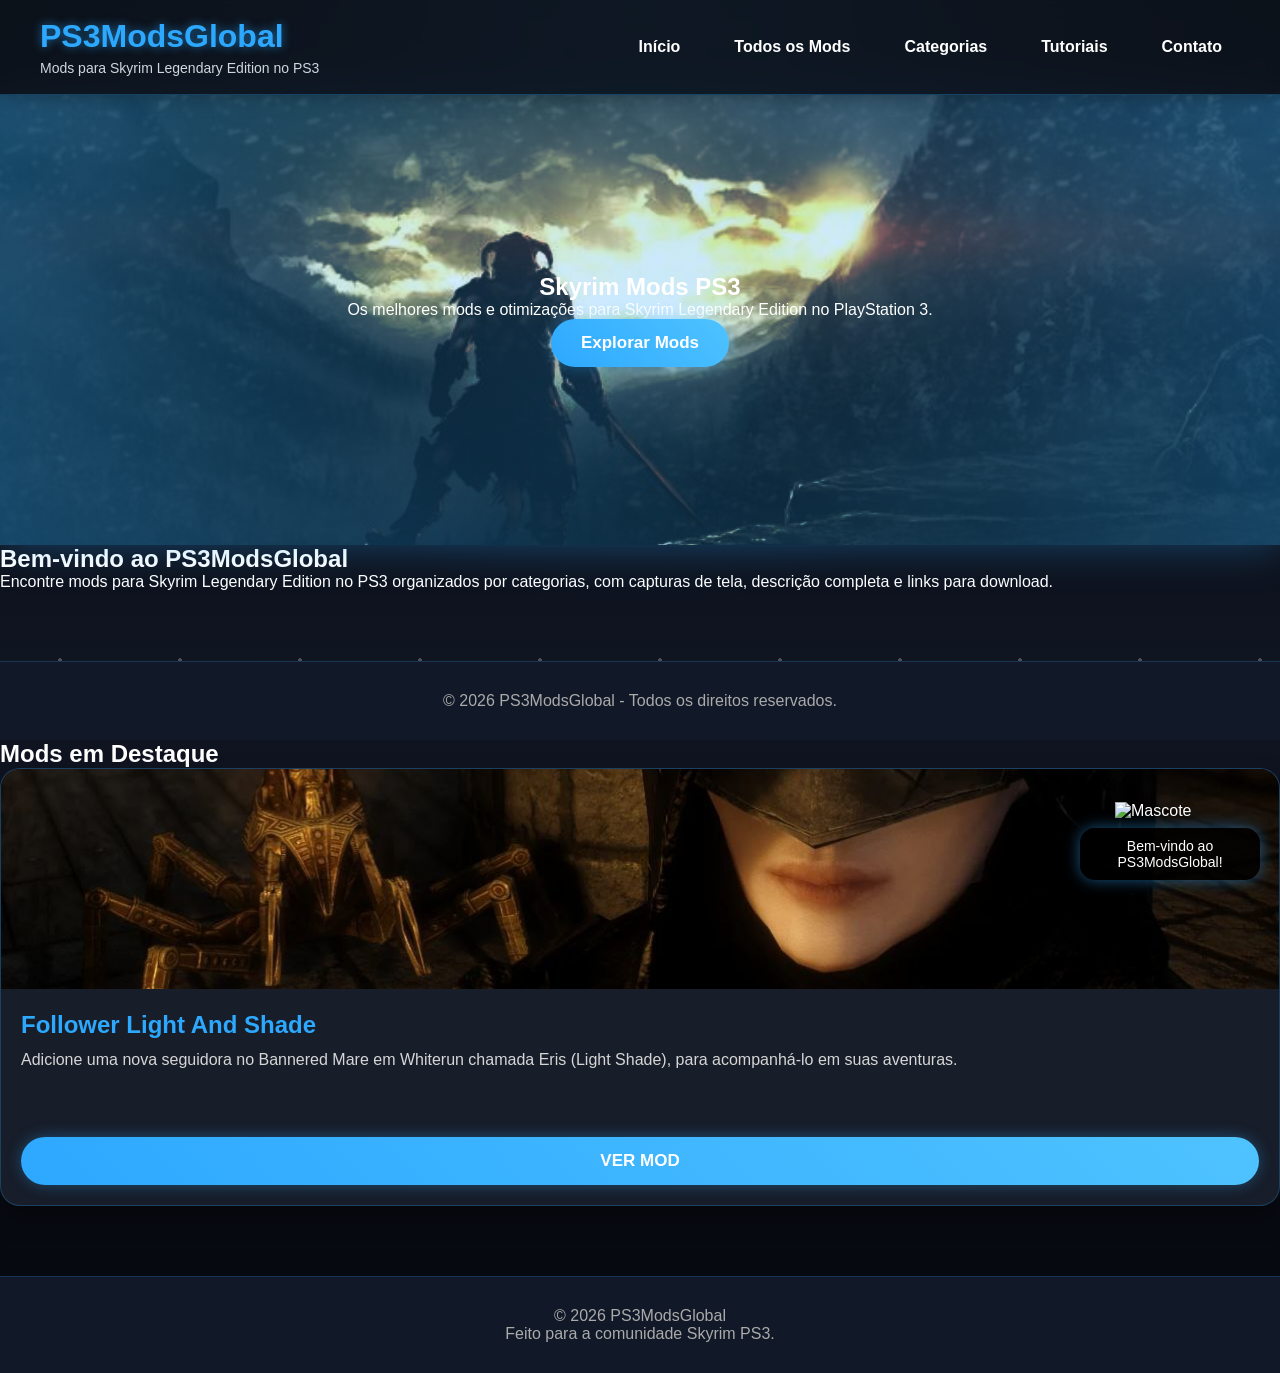
==== index.html @ 9e78ac38 "Update index.html" ====
<!DOCTYPE html>
<html lang="pt-BR">

<head>

<meta charset="UTF-8">
<meta name="viewport" content="width=device-width, initial-scale=1.0">

<title>PS3ModsGlobal</title>

<link rel="stylesheet" href="style.css">

</head>
<div class="mascote">

    <img src="imagens/chibi.gif" alt="Mascote">

    <div class="fala">
        Bem-vindo ao PS3ModsGlobal!
    </div>

</div>
  
<body>

<header>

<div class="logo">
<h1>PS3ModsGlobal</h1>
<p>Mods para Skyrim Legendary Edition no PS3</p>
</div>

<nav>
<a href="index.html">Início</a>
<a href="mods/index.html">Todos os Mods</a>
<a href="mods/categorias.html">Categorias</a>
<a href="#">Tutoriais</a>
<a href="#">Contato</a>
</nav>

</header>

<section class="banner">

<div class="banner-texto">

<h2>Skyrim Mods PS3</h2>

<p>
Os melhores mods e otimizações para Skyrim Legendary Edition no PlayStation 3.
</p>

<a href="mods/index.html">
<button>Explorar Mods</button>
</a>

</div>

</section>

<section class="sobre">

<h2>Bem-vindo ao PS3ModsGlobal</h2>

<p>
Encontre mods para Skyrim Legendary Edition no PS3 organizados por categorias, com capturas de tela, descrição completa e links para download.
</p>

</section>

<footer>

<p>© 2026 PS3ModsGlobal - Todos os direitos reservados.</p>

</footer>

</body>

</html>
<h2>Mods em Destaque</h2>

<div class="lista-mods" id="lista-mods">

<!-- Preenchido automaticamente pelo script.js -->

</div>

</section>

<!-- ================= RODAPÉ ================= -->

<footer>

<p>

© 2026 PS3ModsGlobal

<br>

Feito para a comunidade Skyrim PS3.

</p>

</footer>

<script src="mods.js"></script>

<script src="script.js"></script>

</body>

</html>
---- style.css ----
/* ==========================
   PS3ModsGlobal - Parte 1
   Fundo, Cabeçalho, Menu,
   Banner e Botões
========================== */

*{
    margin:0;
    padding:0;
    box-sizing:border-box;
}

html{
    scroll-behavior:smooth;
}

body{
    margin:0;
    font-family:Arial, sans-serif;

    background:
    radial-gradient(circle at top, rgba(45,168,255,0.25), transparent 40%),
    linear-gradient(180deg,#05070d,#101522,#05070d);

    color:#fff;
}
/* Barra de rolagem */

::-webkit-scrollbar{

width:10px;

}

::-webkit-scrollbar-track{

background:#111;

}

::-webkit-scrollbar-thumb{

background:#2da8ff;
border-radius:10px;

}

::-webkit-scrollbar-thumb:hover{

background:#49b7ff;

}

/* =======================
   CABEÇALHO
======================= */

header{

position:sticky;

top:0;

z-index:999;

display:flex;

justify-content:space-between;

align-items:center;

padding:18px 40px;

background:rgba(15,20,30,.85);

backdrop-filter:blur(10px);

border-bottom:1px solid rgba(45,168,255,.3);

box-shadow:0 0 20px rgba(0,0,0,.35);

}

.logo h1{

font-size:32px;

color:#2da8ff;

text-shadow:0 0 10px rgba(45,168,255,.6);

}

.logo p{

margin-top:5px;

font-size:14px;

color:#cfd7df;

}

/* =======================
   MENU
======================= */

nav{

display:flex;

gap:18px;

}

nav a{

color:#fff;

text-decoration:none;

padding:10px 18px;

border-radius:25px;

transition:.3s;

font-weight:bold;

}

nav a:hover{

background:#2da8ff;

box-shadow:0 0 15px rgba(45,168,255,.5);

}

/* =======================
   BANNER
======================= */
.banner{

    height:450px;

    background:
    linear-gradient(
    rgba(0,0,0,.35),
    rgba(0,0,0,.75)
    ),
    url("imagens/banner.jpg");

    background-size:cover;

    background-position:center;

    display:flex;

    align-items:center;

    justify-content:center;

    text-align:center;

    position:relative;

    overflow:hidden;

}


/* brilho no banner */

.banner::after{

    content:"";

    position:absolute;

    inset:0;

    background:
    radial-gradient(circle,
    transparent 30%,
    rgba(45,168,255,.25));

    pointer-events:none;

}

/* =======================
   BOTÕES
======================= */

button{

background:linear-gradient(45deg,#2da8ff,#4fc3ff);

border:none;

color:white;

padding:14px 30px;

border-radius:30px;

font-size:17px;

font-weight:bold;

cursor:pointer;

transition:.3s;

box-shadow:0 0 15px rgba(45,168,255,.35);

}

button:hover{

transform:translateY(-4px);

box-shadow:0 0 30px rgba(45,168,255,.8);

}
/* ==========================
   SEÇÃO DOS MODS
========================== */

.mods{

padding:60px 40px;

}

.mods h2{

text-align:center;

font-size:40px;

margin-bottom:40px;

color:#2da8ff;

text-shadow:0 0 12px rgba(45,168,255,.5);

}

/* ==========================
   PESQUISA
========================== */

.pesquisa{

display:flex;

justify-content:center;

margin-bottom:40px;

}

.pesquisa input{

width:90%;
max-width:700px;

padding:18px 25px;

font-size:17px;

background:#1b2230;

color:white;

border:none;

border-radius:35px;

outline:none;

box-shadow:0 0 15px rgba(45,168,255,.25);

transition:.3s;

}

.pesquisa input:focus{

box-shadow:0 0 25px rgba(45,168,255,.7);

transform:scale(1.02);

}

/* ==========================
   LISTA DOS MODS
========================== */

.lista-mods{

display:grid;

grid-template-columns:repeat(auto-fit,minmax(300px,1fr));

gap:30px;

}

/* ==========================
   CARD
========================== */

.card-mod{

background:#171d29;

border-radius:20px;

overflow:hidden;

transition:.35s;

box-shadow:0 12px 25px rgba(0,0,0,.35);

border:1px solid rgba(45,168,255,.25);

}

.card-mod:hover{

transform:translateY(-10px);

box-shadow:0 20px 40px rgba(45,168,255,.35);

}

.card-mod img{

width:100%;

height:220px;

object-fit:cover;

transition:.4s;

}

.card-mod:hover img{

transform:scale(1.05);

}

.card-mod h3{

padding:18px 20px 8px;

font-size:24px;

color:#2da8ff;

}

.card-mod p{

padding:0 20px 20px;

color:#d6d6d6;

line-height:1.6;

min-height:90px;

}

.card-mod button{

margin:0 20px 20px;

width:calc(100% - 40px);

}

/* ==========================
   CATEGORIAS
========================== */

.lista-categorias{

display:grid;

grid-template-columns:repeat(auto-fit,minmax(220px,1fr));

gap:20px;

margin-top:30px;

}

.lista-categorias a{

display:flex;

justify-content:center;

align-items:center;

height:80px;

background:#171d29;

border-radius:18px;

color:white;

text-decoration:none;

font-size:18px;

font-weight:bold;

border:1px solid rgba(45,168,255,.25);

transition:.3s;

}

.lista-categorias a:hover{

background:#2da8ff;

transform:translateY(-5px);

box-shadow:0 0 20px rgba(45,168,255,.5);

}
/* ==========================
   PÁGINA DO MOD
========================== */

.pagina-mod{

max-width:1200px;

margin:50px auto;

padding:20px;

}

.capa-mod{

display:block;

width:100%;

max-width:900px;

height:auto;

margin:0 auto 35px;

border-radius:20px;

border:2px solid rgba(45,168,255,.3);

box-shadow:0 15px 35px rgba(0,0,0,.45);

}

/* ==========================
   INFORMAÇÕES
========================== */

.info-mod{

max-width:900px;

margin:0 auto;

background:#171d29;

padding:30px;

border-radius:20px;

box-shadow:0 10px 30px rgba(0,0,0,.4);

}

.info-mod h2{

font-size:38px;

color:#2da8ff;

margin-bottom:20px;

}

.info-mod p{

font-size:18px;

line-height:1.8;

color:#ddd;

margin-bottom:25px;

}

/* ==========================
   TABELA
========================== */

.info-mod table{

width:100%;

border-collapse:collapse;

margin-top:20px;

}

.info-mod td{

padding:15px;

border:1px solid rgba(255,255,255,.08);

}

.info-mod td:first-child{

width:220px;

font-weight:bold;

color:#2da8ff;

background:#111827;

}

/* ==========================
   BOTÃO DOWNLOAD
========================== */

.download{

display:inline-block;

margin-top:30px;

padding:16px 35px;

border-radius:40px;

background:linear-gradient(45deg,#00c853,#64dd17);

color:white;

text-decoration:none;

font-size:18px;

font-weight:bold;

transition:.3s;

box-shadow:0 0 20px rgba(0,200,83,.4);

}

.download:hover{

transform:translateY(-4px);

box-shadow:0 0 30px rgba(0,200,83,.8);

}

/* ==========================
   GALERIA
========================== */

.galeria{

display:grid;

grid-template-columns:repeat(auto-fit,minmax(250px,1fr));

gap:20px;

margin-top:40px;

}

.galeria img{

width:100%;

height:180px;

object-fit:cover;

border-radius:15px;

cursor:pointer;

transition:.3s;

box-shadow:0 8px 20px rgba(0,0,0,.3);

}

.galeria img:hover{

transform:scale(1.05);

box-shadow:0 0 25px rgba(45,168,255,.45);

}

/* ==========================
   RODAPÉ
========================== */

footer{

margin-top:70px;

padding:30px;

text-align:center;

background:#111827;

color:#aaa;

border-top:1px solid rgba(45,168,255,.2);

}
/* ==========================
   MASCOTE CHIBI
========================== */

.mascote{

position:fixed;

right:20px;

bottom:20px;

z-index:9999;

display:flex;

flex-direction:column;

align-items:center;

animation:flutuar 3s ease-in-out infinite;

}

.mascote img{

width:110px;

height:auto;

cursor:pointer;

transition:.3s;

}

.mascote img:hover{

transform:scale(1.1);

}

.fala{

margin-top:8px;

background:rgba(0,0,0,.8);

padding:10px 15px;

border-radius:15px;

color:white;

font-size:14px;

max-width:180px;

text-align:center;

box-shadow:0 0 15px rgba(45,168,255,.5);

}

/* Flutuar */

@keyframes flutuar{

0%{

transform:translateY(0px);

}

50%{

transform:translateY(-10px);

}

100%{

transform:translateY(0px);

}

}

/* ===== AJUSTES PARA CELULAR ===== */

@media (max-width: 768px){

    header{
        flex-direction: column;
        padding:20px;
        text-align:center;
    }


    nav{
        margin-top:15px;
        display:flex;
        flex-wrap:wrap;
        justify-content:center;
        gap:10px;
    }


    nav a{
        margin:0;
        font-size:14px;
    }



    .banner{

        height:300px;

        background-position:center;

        background-size:cover;

    }



    .banner-texto{

        padding:20px;

    }



    .banner-texto h2{

        font-size:32px;

    }



    .banner-texto p{

        font-size:16px;

    }



    .mods{

        padding:20px;

    }



    .card-mod{

        width:90%;

    }



    .capa-mod{

        width:90%;

    }



    .galeria img{

        width:90%;
        height:auto;

    }



    .mascote{

        transform:scale(0.8);

    }

}
/* ==========================
   EFEITO MAGIA / NEVE NO FUNDO
========================== */

body::before{

content:"";

position:fixed;

top:0;
left:0;

width:100%;
height:100%;

background-image:
radial-gradient(circle,rgba(255,255,255,.25) 2px,transparent 2px),
radial-gradient(circle,rgba(45,168,255,.25) 2px,transparent 2px);

background-size:
120px 120px,
200px 200px;

animation:neve 25s linear infinite;

pointer-events:none;

z-index:-1;

}



@keyframes neve{

0%{

background-position:
0 0,
0 0;

}


100%{

background-position:
500px 800px,
-500px 600px;

}

}



/* ==========================
   BANNER MAIS DESTACADO
========================== */


.banner{

box-shadow:
0 0 40px rgba(45,168,255,.35);

}



.banner::before{

content:"";

position:absolute;

inset:-50%;

background:
linear-gradient(
120deg,
transparent,
rgba(45,168,255,.25),
transparent
);


animation:luzBanner 8s infinite;


}



@keyframes luzBanner{


0%{

transform:translateX(-100%)
rotate(20deg);

}


50%{

transform:translateX(100%)
rotate(20deg);

}


100%{

transform:translateX(100%)
rotate(20deg);

}


}



/* deixa o texto acima do efeito */

.banner-texto{

position:relative;

z-index:2;

}



/* ==========================
   BANNER COM MAIS CONTRASTE
========================== */


.banner{

background-blend-mode:
overlay;

}



.banner-texto h2{

animation:
brilhoTexto 3s infinite alternate;

}



@keyframes brilhoTexto{


from{

text-shadow:
0 0 10px #2da8ff;

}


to{

text-shadow:
0 0 30px #2da8ff,
0 0 50px #0066ff;

}


}



/* ==========================
   MASCOTE MAIS VIVA
========================== */


.mascote img{

animation:
balanco 4s ease-in-out infinite;

}



@keyframes balanco{


0%,100%{

transform:
rotate(0deg);

}


25%{

transform:
rotate(5deg);

}


75%{

transform:
rotate(-5deg);

}


   }
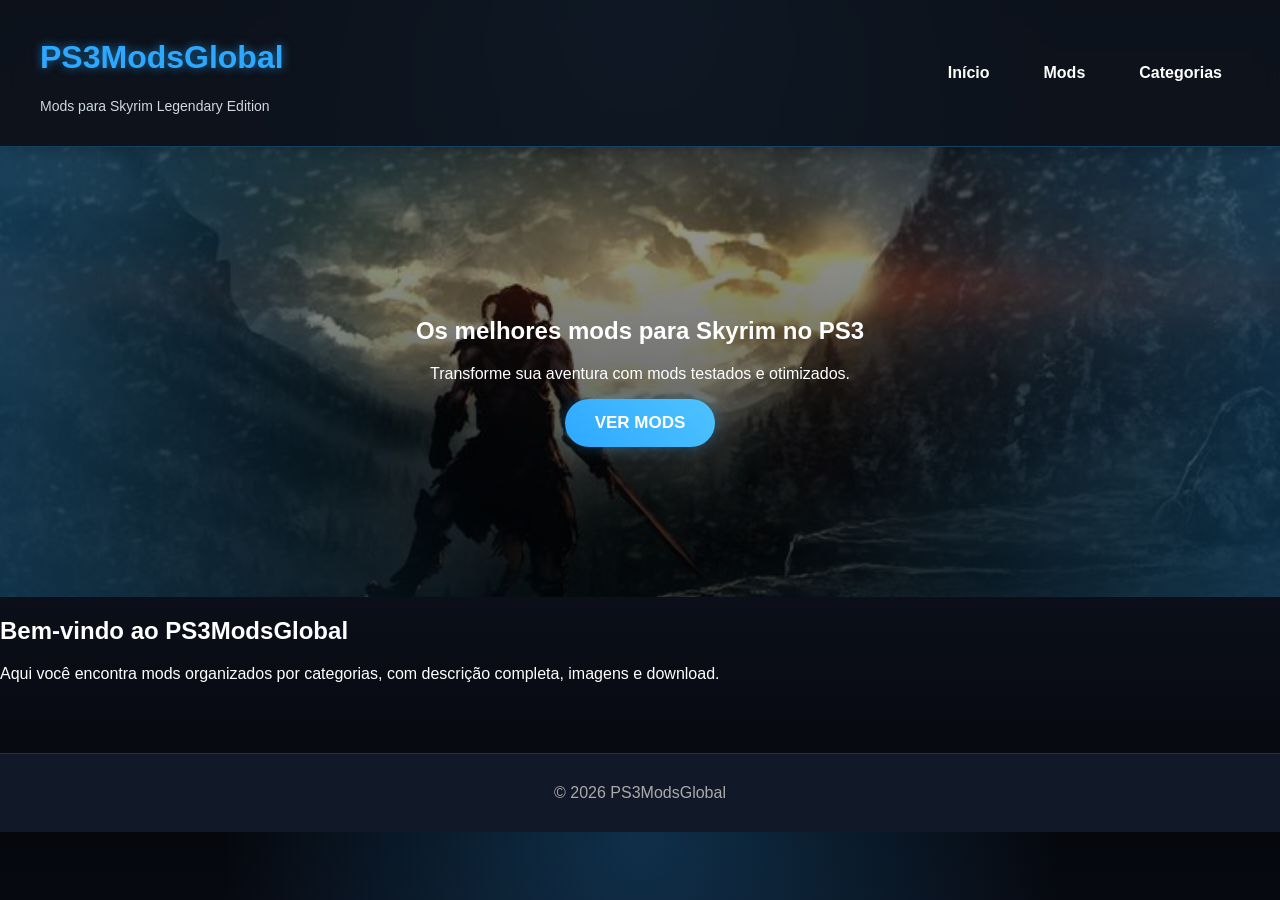
==== commit ca676337: "Update index.html" ====
--- a/index.html
+++ b/index.html
@@ -4,109 +4,75 @@
 <head>
 
 <meta charset="UTF-8">
-<meta name="viewport" content="width=device-width, initial-scale=1.0">
+<meta name="viewport" content="width=device-width, initial-scale=1">
 
 <title>PS3ModsGlobal</title>
 
 <link rel="stylesheet" href="style.css">
 
 </head>
-<div class="mascote">
 
-    <img src="imagens/chibi.gif" alt="Mascote">
-
-    <div class="fala">
-        Bem-vindo ao PS3ModsGlobal!
-    </div>
-
-</div>
-  
 <body>
 
 <header>
 
 <div class="logo">
 <h1>PS3ModsGlobal</h1>
-<p>Mods para Skyrim Legendary Edition no PS3</p>
+<p>Mods para Skyrim Legendary Edition</p>
 </div>
 
 <nav>
+
 <a href="index.html">Início</a>
-<a href="mods/index.html">Todos os Mods</a>
+
+<a href="mods/index.html">Mods</a>
+
 <a href="mods/categorias.html">Categorias</a>
-<a href="#">Tutoriais</a>
-<a href="#">Contato</a>
+
 </nav>
 
 </header>
 
 <section class="banner">
 
-<div class="banner-texto">
+<div class="banner-conteudo">
 
-<h2>Skyrim Mods PS3</h2>
+<h2>Os melhores mods para Skyrim no PS3</h2>
 
 <p>
-Os melhores mods e otimizações para Skyrim Legendary Edition no PlayStation 3.
+
+Transforme sua aventura com mods testados e otimizados.
+
 </p>
 
 <a href="mods/index.html">
-<button>Explorar Mods</button>
+
+<button>VER MODS</button>
+
 </a>
 
 </div>
 
 </section>
 
-<section class="sobre">
+<section class="inicio">
 
 <h2>Bem-vindo ao PS3ModsGlobal</h2>
 
 <p>
-Encontre mods para Skyrim Legendary Edition no PS3 organizados por categorias, com capturas de tela, descrição completa e links para download.
+
+Aqui você encontra mods organizados por categorias, com descrição completa, imagens e download.
+
 </p>
 
 </section>
 
 <footer>
 
-<p>© 2026 PS3ModsGlobal - Todos os direitos reservados.</p>
+© 2026 PS3ModsGlobal
 
 </footer>
 
 </body>
 
 </html>
-<h2>Mods em Destaque</h2>
-
-<div class="lista-mods" id="lista-mods">
-
-<!-- Preenchido automaticamente pelo script.js -->
-
-</div>
-
-</section>
-
-<!-- ================= RODAPÉ ================= -->
-
-<footer>
-
-<p>
-
-© 2026 PS3ModsGlobal
-
-<br>
-
-Feito para a comunidade Skyrim PS3.
-
-</p>
-
-</footer>
-
-<script src="mods.js"></script>
-
-<script src="script.js"></script>
-
-</body>
-
-</html>
--- a/style.css
+++ b/style.css
@@ -1,28 +1,26 @@
-/* ==========================
-   PS3ModsGlobal - Parte 1
-   Fundo, Cabeçalho, Menu,
-   Banner e Botões
+Adiciona essas coisas e corrige pra mim, eu apaguei sem querer o banner todo
+/* ==========================
+PS3ModsGlobal - Parte 1
+Fundo, Cabeçalho, Menu,
+Banner e Botões
 ========================== */
 
 *{
-    margin:0;
-    padding:0;
-    box-sizing:border-box;
+margin:0;
+padding:0;
+box-sizing:border-box;
 }
 
 html{
-    scroll-behavior:smooth;
+scroll-behavior:smooth;
 }
 
 body{
-    margin:0;
-    font-family:Arial, sans-serif;
-
-    background:
-    radial-gradient(circle at top, rgba(45,168,255,0.25), transparent 40%),
-    linear-gradient(180deg,#05070d,#101522,#05070d);
-
-    color:#fff;
+margin:0;
+font-family:Arial, sans-serif;
+
+background: radial-gradient(circle at top, rgba(45,168,255,0.25), transparent 40%), linear-gradient(180deg,#05070d,#101522,#05070d); color:#fff; 
+
 }
 /* Barra de rolagem */
 
@@ -52,7 +50,7 @@
 }
 
 /* =======================
-   CABEÇALHO
+CABEÇALHO
 ======================= */
 
 header{
@@ -102,7 +100,7 @@
 }
 
 /* =======================
-   MENU
+MENU
 ======================= */
 
 nav{
@@ -138,59 +136,24 @@
 }
 
 /* =======================
-   BANNER
+BANNER
 ======================= */
 .banner{
 
-    height:450px;
-
-    background:
-    linear-gradient(
-    rgba(0,0,0,.35),
-    rgba(0,0,0,.75)
-    ),
-    url("imagens/banner.jpg");
-
-    background-size:cover;
-
-    background-position:center;
-
-    display:flex;
-
-    align-items:center;
-
-    justify-content:center;
-
-    text-align:center;
-
-    position:relative;
-
-    overflow:hidden;
-
-}
-
+height:450px; background: linear-gradient( rgba(0,0,0,.35), rgba(0,0,0,.75) ), url("imagens/banner.jpg"); background-size:cover; background-position:center; display:flex; align-items:center; justify-content:center; text-align:center; position:relative; overflow:hidden; 
+
+}
 
 /* brilho no banner */
 
 .banner::after{
 
-    content:"";
-
-    position:absolute;
-
-    inset:0;
-
-    background:
-    radial-gradient(circle,
-    transparent 30%,
-    rgba(45,168,255,.25));
-
-    pointer-events:none;
+content:""; position:absolute; inset:0; background: radial-gradient(circle, transparent 30%, rgba(45,168,255,.25)); pointer-events:none; 
 
 }
 
 /* =======================
-   BOTÕES
+BOTÕES
 ======================= */
 
 button{
@@ -225,7 +188,7 @@
 
 }
 /* ==========================
-   SEÇÃO DOS MODS
+SEÇÃO DOS MODS
 ========================== */
 
 .mods{
@@ -249,7 +212,7 @@
 }
 
 /* ==========================
-   PESQUISA
+PESQUISA
 ========================== */
 
 .pesquisa{
@@ -296,7 +259,7 @@
 }
 
 /* ==========================
-   LISTA DOS MODS
+LISTA DOS MODS
 ========================== */
 
 .lista-mods{
@@ -310,7 +273,7 @@
 }
 
 /* ==========================
-   CARD
+CARD
 ========================== */
 
 .card-mod{
@@ -386,7 +349,7 @@
 }
 
 /* ==========================
-   CATEGORIAS
+CATEGORIAS
 ========================== */
 
 .lista-categorias{
@@ -439,7 +402,7 @@
 
 }
 /* ==========================
-   PÁGINA DO MOD
+PÁGINA DO MOD
 ========================== */
 
 .pagina-mod{
@@ -473,7 +436,7 @@
 }
 
 /* ==========================
-   INFORMAÇÕES
+INFORMAÇÕES
 ========================== */
 
 .info-mod{
@@ -515,7 +478,7 @@
 }
 
 /* ==========================
-   TABELA
+TABELA
 ========================== */
 
 .info-mod table{
@@ -549,7 +512,7 @@
 }
 
 /* ==========================
-   BOTÃO DOWNLOAD
+BOTÃO DOWNLOAD
 ========================== */
 
 .download{
@@ -587,7 +550,7 @@
 }
 
 /* ==========================
-   GALERIA
+GALERIA
 ========================== */
 
 .galeria{
@@ -629,7 +592,7 @@
 }
 
 /* ==========================
-   RODAPÉ
+RODAPÉ
 ========================== */
 
 footer{
@@ -648,7 +611,7 @@
 
 }
 /* ==========================
-   MASCOTE CHIBI
+MASCOTE CHIBI
 ========================== */
 
 .mascote{
@@ -739,329 +702,7 @@
 
 @media (max-width: 768px){
 
-    header{
-        flex-direction: column;
-        padding:20px;
-        text-align:center;
-    }
-
-
-    nav{
-        margin-top:15px;
-        display:flex;
-        flex-wrap:wrap;
-        justify-content:center;
-        gap:10px;
-    }
-
-
-    nav a{
-        margin:0;
-        font-size:14px;
-    }
-
-
-
-    .banner{
-
-        height:300px;
-
-        background-position:center;
-
-        background-size:cover;
-
-    }
-
-
-
-    .banner-texto{
-
-        padding:20px;
-
-    }
-
-
-
-    .banner-texto h2{
-
-        font-size:32px;
-
-    }
-
-
-
-    .banner-texto p{
-
-        font-size:16px;
-
-    }
-
-
-
-    .mods{
-
-        padding:20px;
-
-    }
-
-
-
-    .card-mod{
-
-        width:90%;
-
-    }
-
-
-
-    .capa-mod{
-
-        width:90%;
-
-    }
-
-
-
-    .galeria img{
-
-        width:90%;
-        height:auto;
-
-    }
-
-
-
-    .mascote{
-
-        transform:scale(0.8);
-
-    }
-
-}
-/* ==========================
-   EFEITO MAGIA / NEVE NO FUNDO
-========================== */
-
-body::before{
-
-content:"";
-
-position:fixed;
-
-top:0;
-left:0;
-
-width:100%;
-height:100%;
-
-background-image:
-radial-gradient(circle,rgba(255,255,255,.25) 2px,transparent 2px),
-radial-gradient(circle,rgba(45,168,255,.25) 2px,transparent 2px);
-
-background-size:
-120px 120px,
-200px 200px;
-
-animation:neve 25s linear infinite;
-
-pointer-events:none;
-
-z-index:-1;
-
-}
-
-
-
-@keyframes neve{
-
-0%{
-
-background-position:
-0 0,
-0 0;
-
-}
-
-
-100%{
-
-background-position:
-500px 800px,
--500px 600px;
-
-}
-
-}
-
-
-
-/* ==========================
-   BANNER MAIS DESTACADO
-========================== */
-
-
-.banner{
-
-box-shadow:
-0 0 40px rgba(45,168,255,.35);
-
-}
-
-
-
-.banner::before{
-
-content:"";
-
-position:absolute;
-
-inset:-50%;
-
-background:
-linear-gradient(
-120deg,
-transparent,
-rgba(45,168,255,.25),
-transparent
-);
-
-
-animation:luzBanner 8s infinite;
-
-
-}
-
-
-
-@keyframes luzBanner{
-
-
-0%{
-
-transform:translateX(-100%)
-rotate(20deg);
-
-}
-
-
-50%{
-
-transform:translateX(100%)
-rotate(20deg);
-
-}
-
-
-100%{
-
-transform:translateX(100%)
-rotate(20deg);
-
-}
-
-
-}
-
-
-
-/* deixa o texto acima do efeito */
-
-.banner-texto{
-
-position:relative;
-
-z-index:2;
-
-}
-
-
-
-/* ==========================
-   BANNER COM MAIS CONTRASTE
-========================== */
-
-
-.banner{
-
-background-blend-mode:
-overlay;
-
-}
-
-
-
-.banner-texto h2{
-
-animation:
-brilhoTexto 3s infinite alternate;
-
-}
-
-
-
-@keyframes brilhoTexto{
-
-
-from{
-
-text-shadow:
-0 0 10px #2da8ff;
-
-}
-
-
-to{
-
-text-shadow:
-0 0 30px #2da8ff,
-0 0 50px #0066ff;
-
-}
-
-
-}
-
-
-
-/* ==========================
-   MASCOTE MAIS VIVA
-========================== */
-
-
-.mascote img{
-
-animation:
-balanco 4s ease-in-out infinite;
-
-}
-
-
-
-@keyframes balanco{
-
-
-0%,100%{
-
-transform:
-rotate(0deg);
-
-}
-
-
-25%{
-
-transform:
-rotate(5deg);
-
-}
-
-
-75%{
-
-transform:
-rotate(-5deg);
-
-}
-
-
-   }
+header{ flex-direction: column; padding:20px; text-align:center; } nav{ margin-top:15px; display:flex; flex-wrap:wrap; justify-content:center; gap:10px; } nav a{ margin:0; font-size:14px; } .banner{ height:300px; background-position:center; background-size:cover; } .banner-texto{ padding:20px; } .banner-texto h2{ font-size:32px; } .banner-texto p{ font-size:16px; } .mods{ padding:20px; } .card-mod{ width:90%; } .capa-mod{ width:90%; } .galeria img{ width:90%; height:auto; } .mascote{ transform:scale(0.8); } 
+
+}
+
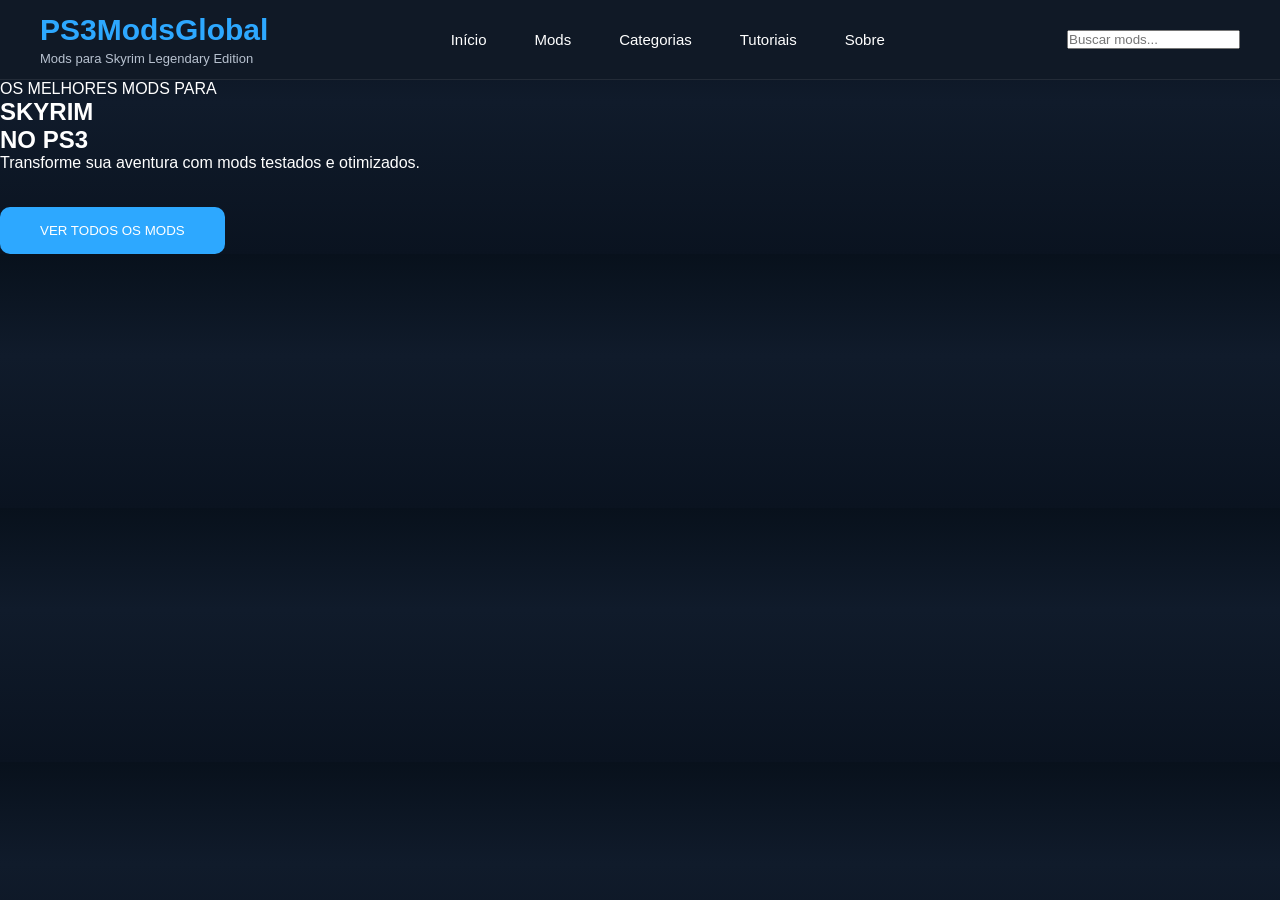
==== commit 8706a21e: "Update index.html" ====
--- a/index.html
+++ b/index.html
@@ -4,7 +4,8 @@
 <head>
 
 <meta charset="UTF-8">
-<meta name="viewport" content="width=device-width, initial-scale=1">
+
+<meta name="viewport" content="width=device-width, initial-scale=1.0">
 
 <title>PS3ModsGlobal</title>
 
@@ -17,8 +18,11 @@
 <header>
 
 <div class="logo">
+
 <h1>PS3ModsGlobal</h1>
+
 <p>Mods para Skyrim Legendary Edition</p>
+
 </div>
 
 <nav>
@@ -29,15 +33,27 @@
 
 <a href="mods/categorias.html">Categorias</a>
 
+<a href="#">Tutoriais</a>
+
+<a href="#">Sobre</a>
+
 </nav>
+
+<div class="pesquisa-topo">
+
+<input type="text" placeholder="Buscar mods...">
+
+</div>
 
 </header>
 
-<section class="banner">
+<section class="hero">
 
-<div class="banner-conteudo">
+<div class="hero-texto">
 
-<h2>Os melhores mods para Skyrim no PS3</h2>
+<span>OS MELHORES MODS PARA</span>
+
+<h2>SKYRIM<br>NO PS3</h2>
 
 <p>
 
@@ -47,32 +63,10 @@
 
 <a href="mods/index.html">
 
-<button>VER MODS</button>
+<button>VER TODOS OS MODS</button>
 
 </a>
 
 </div>
 
 </section>
-
-<section class="inicio">
-
-<h2>Bem-vindo ao PS3ModsGlobal</h2>
-
-<p>
-
-Aqui você encontra mods organizados por categorias, com descrição completa, imagens e download.
-
-</p>
-
-</section>
-
-<footer>
-
-© 2026 PS3ModsGlobal
-
-</footer>
-
-</body>
-
-</html>
--- a/style.css
+++ b/style.css
@@ -1,708 +1,728 @@
-Adiciona essas coisas e corrige pra mim, eu apaguei sem querer o banner todo
-/* ==========================
-PS3ModsGlobal - Parte 1
-Fundo, Cabeçalho, Menu,
-Banner e Botões
-========================== */
+/* =========================================
+   PS3ModsGlobal v2
+   PARTE 1
+=========================================*/
 
 *{
-margin:0;
-padding:0;
-box-sizing:border-box;
+    margin:0;
+    padding:0;
+    box-sizing:border-box;
 }
 
 html{
-scroll-behavior:smooth;
+    scroll-behavior:smooth;
 }
 
 body{
-margin:0;
-font-family:Arial, sans-serif;
-
-background: radial-gradient(circle at top, rgba(45,168,255,0.25), transparent 40%), linear-gradient(180deg,#05070d,#101522,#05070d); color:#fff; 
-
-}
-/* Barra de rolagem */
+
+    font-family:Arial,Helvetica,sans-serif;
+
+    background:
+    linear-gradient(180deg,#08111c 0%,#101b2b 40%,#0a1320 100%);
+
+    color:#ffffff;
+
+}
+
+/* =======================
+   SCROLL
+======================= */
 
 ::-webkit-scrollbar{
 
-width:10px;
+    width:10px;
 
 }
 
 ::-webkit-scrollbar-track{
 
-background:#111;
+    background:#09111c;
 
 }
 
 ::-webkit-scrollbar-thumb{
 
-background:#2da8ff;
-border-radius:10px;
-
-}
-
-::-webkit-scrollbar-thumb:hover{
-
-background:#49b7ff;
-
-}
-
-/* =======================
-CABEÇALHO
+    background:#2da8ff;
+
+    border-radius:20px;
+
+}
+
+/* =======================
+   HEADER
 ======================= */
 
 header{
 
-position:sticky;
-
-top:0;
-
-z-index:999;
-
-display:flex;
-
-justify-content:space-between;
-
-align-items:center;
-
-padding:18px 40px;
-
-background:rgba(15,20,30,.85);
-
-backdrop-filter:blur(10px);
-
-border-bottom:1px solid rgba(45,168,255,.3);
-
-box-shadow:0 0 20px rgba(0,0,0,.35);
+    position:sticky;
+
+    top:0;
+
+    z-index:999;
+
+    width:100%;
+
+    height:80px;
+
+    display:flex;
+
+    align-items:center;
+
+    justify-content:space-between;
+
+    padding:0 40px;
+
+    background:#101926;
+
+    border-bottom:1px solid rgba(255,255,255,.08);
+
+}
+
+/* =======================
+   LOGO
+======================= */
+
+.logo{
+
+    display:flex;
+
+    flex-direction:column;
 
 }
 
 .logo h1{
 
-font-size:32px;
-
-color:#2da8ff;
-
-text-shadow:0 0 10px rgba(45,168,255,.6);
+    color:#2da8ff;
+
+    font-size:30px;
+
+    font-weight:bold;
 
 }
 
 .logo p{
 
-margin-top:5px;
-
-font-size:14px;
-
-color:#cfd7df;
-
-}
-
-/* =======================
-MENU
+    margin-top:4px;
+
+    font-size:13px;
+
+    color:#b8c2d0;
+
+}
+
+/* =======================
+   MENU
 ======================= */
 
 nav{
 
-display:flex;
-
-gap:18px;
+    display:flex;
+
+    align-items:center;
+
+    gap:12px;
 
 }
 
 nav a{
 
-color:#fff;
-
-text-decoration:none;
-
-padding:10px 18px;
-
-border-radius:25px;
-
-transition:.3s;
-
-font-weight:bold;
+    color:#ffffff;
+
+    text-decoration:none;
+
+    font-size:15px;
+
+    padding:12px 18px;
+
+    border-radius:8px;
+
+    transition:.25s;
 
 }
 
 nav a:hover{
 
-background:#2da8ff;
-
-box-shadow:0 0 15px rgba(45,168,255,.5);
-
-}
-
-/* =======================
-BANNER
-======================= */
+    background:#2da8ff;
+
+}
+
+/* =======================
+   BANNER
+======================= */
+
 .banner{
 
-height:450px; background: linear-gradient( rgba(0,0,0,.35), rgba(0,0,0,.75) ), url("imagens/banner.jpg"); background-size:cover; background-position:center; display:flex; align-items:center; justify-content:center; text-align:center; position:relative; overflow:hidden; 
-
-}
-
-/* brilho no banner */
-
-.banner::after{
-
-content:""; position:absolute; inset:0; background: radial-gradient(circle, transparent 30%, rgba(45,168,255,.25)); pointer-events:none; 
-
-}
-
-/* =======================
-BOTÕES
+    width:100%;
+
+    height:520px;
+
+    background:
+
+    linear-gradient(
+    rgba(6,10,18,.45),
+    rgba(6,10,18,.75)
+    ),
+
+    url("imagens/banner.jpg");
+
+    background-size:cover;
+
+    background-position:center;
+
+    display:flex;
+
+    align-items:center;
+
+    padding-left:8%;
+
+}
+
+.banner-texto{
+
+    max-width:650px;
+
+}
+
+.banner-texto h2{
+
+    font-size:58px;
+
+    margin-bottom:20px;
+
+}
+
+.banner-texto p{
+
+    font-size:20px;
+
+    color:#d8d8d8;
+
+    line-height:1.7;
+
+}
+
+/* =======================
+   BOTÃO
 ======================= */
 
 button{
 
-background:linear-gradient(45deg,#2da8ff,#4fc3ff);
-
-border:none;
-
-color:white;
-
-padding:14px 30px;
-
-border-radius:30px;
-
-font-size:17px;
-
-font-weight:bold;
-
-cursor:pointer;
-
-transition:.3s;
-
-box-shadow:0 0 15px rgba(45,168,255,.35);
-
-}
-
-button:hover{
-
-transform:translateY(-4px);
-
-box-shadow:0 0 30px rgba(45,168,255,.8);
-
-}
-/* ==========================
-SEÇÃO DOS MODS
-========================== */
-
+    margin-top:35px;
+
+    padding:16px 40px;
+
+    border:none;
+
+    border-radius:10px;
+
+    background:#2da8ff;
+
+    color:white;
+
+    font-size:
+/* =========================================
+   PS3ModsGlobal v2
+   PARTE 2
+   CONTEÚDO / CARDS
+=========================================*/
+
+/* =======================
+   SEÇÕES
+======================= */
+
+section{
+
+    width:100%;
+
+}
+
+.sobre,
 .mods{
 
-padding:60px 40px;
-
-}
-
+    width:100%;
+
+    max-width:1400px;
+
+    margin:auto;
+
+    padding:60px 30px;
+
+}
+
+.sobre h2,
 .mods h2{
 
-text-align:center;
-
-font-size:40px;
-
-margin-bottom:40px;
-
-color:#2da8ff;
-
-text-shadow:0 0 12px rgba(45,168,255,.5);
-
-}
-
-/* ==========================
-PESQUISA
-========================== */
+    font-size:38px;
+
+    color:#2da8ff;
+
+    margin-bottom:20px;
+
+}
+
+.sobre p{
+
+    font-size:18px;
+
+    color:#d8d8d8;
+
+    line-height:1.8;
+
+}
+
+/* =======================
+   PESQUISA
+======================= */
 
 .pesquisa{
 
-display:flex;
-
-justify-content:center;
-
-margin-bottom:40px;
+    width:100%;
+
+    display:flex;
+
+    justify-content:center;
+
+    margin:35px 0 50px;
 
 }
 
 .pesquisa input{
 
-width:90%;
-max-width:700px;
-
-padding:18px 25px;
-
-font-size:17px;
-
-background:#1b2230;
-
-color:white;
-
-border:none;
-
-border-radius:35px;
-
-outline:none;
-
-box-shadow:0 0 15px rgba(45,168,255,.25);
-
-transition:.3s;
-
-}
-
-.pesquisa input:focus{
-
-box-shadow:0 0 25px rgba(45,168,255,.7);
-
-transform:scale(1.02);
-
-}
-
-/* ==========================
-LISTA DOS MODS
-========================== */
+    width:100%;
+
+    max-width:700px;
+
+    padding:18px 22px;
+
+    border:none;
+
+    outline:none;
+
+    border-radius:12px;
+
+    background:#182334;
+
+    color:#ffffff;
+
+    font-size:16px;
+
+}
+
+.pesquisa input::placeholder{
+
+    color:#a8b5c7;
+
+}
+
+/* =======================
+   GRID
+======================= */
 
 .lista-mods{
 
-display:grid;
-
-grid-template-columns:repeat(auto-fit,minmax(300px,1fr));
-
-gap:30px;
-
-}
-
-/* ==========================
-CARD
-========================== */
+    display:grid;
+
+    grid-template-columns:
+    repeat(auto-fill,minmax(340px,1fr));
+
+    gap:30px;
+
+}
+
+/* =======================
+   CARD
+======================= */
 
 .card-mod{
 
-background:#171d29;
-
-border-radius:20px;
-
-overflow:hidden;
-
-transition:.35s;
-
-box-shadow:0 12px 25px rgba(0,0,0,.35);
-
-border:1px solid rgba(45,168,255,.25);
-
-}
-
-.card-mod:hover{
-
-transform:translateY(-10px);
-
-box-shadow:0 20px 40px rgba(45,168,255,.35);
-
-}
-
-.card-mod img{
-
-width:100%;
-
-height:220px;
-
-object-fit:cover;
-
-transition:.4s;
-
-}
-
-.card-mod:hover img{
-
-transform:scale(1.05);
-
-}
-
-.card-mod h3{
-
-padding:18px 20px 8px;
-
-font-size:24px;
-
-color:#2da8ff;
-
-}
-
-.card-mod p{
-
-padding:0 20px 20px;
-
-color:#d6d6d6;
-
-line-height:1.6;
-
-min-height:90px;
-
-}
-
-.card-mod button{
-
-margin:0 20px 20px;
-
-width:calc(100% - 40px);
-
-}
-
-/* ==========================
-CATEGORIAS
-========================== */
+    background:#162233;
+
+    border-radius:16px;
+
+    overflow:hidden;
+
+    transition:.25s;
+
+    border:1px solid rgba(255,255,255,.05);
+
+}
+/* =========================================
+   PS3ModsGlobal v2
+   PARTE 3
+   PÁGINA DO MOD
+=========================================*/
+
+/* =======================
+   BANNER PEQUENO
+======================= */
+
+.banner-pequeno{
+
+    width:100%;
+
+    padding:80px 20px;
+
+    text-align:center;
+
+    background:
+    linear-gradient(
+    rgba(5,10,18,.55),
+    rgba(5,10,18,.80)
+    ),
+    url("../imagens/banner.jpg");
+
+    background-size:cover;
+
+    background-position:center;
+
+}
+
+.banner-pequeno h2{
+
+    font-size:42px;
+
+    margin-bottom:10px;
+
+}
+
+.banner-pequeno p{
+
+    color:#d5d5d5;
+
+    font-size:18px;
+
+}
+
+/* =======================
+   PÁGINA DO MOD
+======================= */
+
+.pagina-mod{
+
+    width:100%;
+
+    max-width:1200px;
+
+    margin:50px auto;
+
+    padding:0 25px;
+
+}
+
+/* =======================
+   CAPA
+======================= */
+
+.capa-mod{
+
+    width:100%;
+
+    border-radius:18px;
+
+    display:block;
+
+    margin-bottom:35px;
+
+}
+
+/* =======================
+   INFORMAÇÕES
+======================= */
+
+.info-mod{
+
+    background:#162233;
+
+    border-radius:18px;
+
+    padding:35px;
+
+    margin-bottom:40px;
+
+}
+
+.info-mod h1{
+
+    font-size:40px;
+
+    color:#2da8ff;
+
+    margin-bottom:20px;
+
+}
+
+.info-mod p{
+
+    line-height:1.9;
+
+    color:#d8d8d8;
+
+    font-size:18px;
+
+    margin-bottom:20px;
+
+}
+
+.info-mod strong{
+
+    color:white;
+
+}
+
+/* =======================
+   DOWNLOAD
+======================= */
+
+.download{
+
+    display:inline-block;
+
+    margin-top:15px;
+
+    background:#2da8ff;
+
+    color:white;
+
+    text-decoration:none;
+
+    padding:15px 35px;
+
+    border-radius:10px;
+
+    font-weight:bold;
+
+    transition:.25s;
+
+}
+
+.download:hover{
+
+    background:#4ab9ff;
+
+}
+
+/* =======================
+   GALERIA
+======================= */
+
+.galeria{
+
+    display:grid;
+
+    grid-template-columns:
+    repeat(auto-fill,minmax(260px,1fr));
+
+    gap:25px;
+
+}
+
+.galeria img{
+
+    width:100%;
+
+    border-radius:15px;
+
+    display:block;
+
+    transition:.25s;
+
+}
+
+.galeria img:hover{
+
+    transform:scale(1.03);
+
+}
+/* =========================================
+   PS3ModsGlobal v2
+   PARTE 4
+   RODAPÉ • MASCOTE • RESPONSIVO
+=========================================*/
+
+/* =======================
+   FOOTER
+======================= */
+
+footer{
+
+    margin-top:80px;
+
+    background:#101926;
+
+    padding:35px;
+
+    text-align:center;
+
+    color:#9aa8ba;
+
+    border-top:1px solid rgba(255,255,255,.08);
+
+}
+
+/* =======================
+   MASCOTE
+======================= */
+
+.mascote{
+
+    position:fixed;
+
+    right:20px;
+
+    bottom:20px;
+
+    z-index:9999;
+
+    display:flex;
+
+    flex-direction:column;
+
+    align-items:center;
+
+}
+
+.mascote img{
+
+    width:110px;
+
+    display:block;
+
+}
+
+.fala{
+
+    margin-top:10px;
+
+    background:#162233;
+
+    color:#fff;
+
+    padding:10px 14px;
+
+    border-radius:12px;
+
+    font-size:14px;
+
+    text-align:center;
+
+    max-width:190px;
+
+}
+
+/* =======================
+   RESPONSIVO
+======================= */
+
+@media (max-width:900px){
+
+header{
+
+    height:auto;
+
+    flex-direction:column;
+
+    padding:20px;
+
+}
+
+.logo{
+
+    text-align:center;
+
+}
+
+nav{
+
+    margin-top:20px;
+
+    flex-wrap:wrap;
+
+    justify-content:center;
+
+}
+
+.banner{
+
+    height:360px;
+
+    padding:30px;
+
+    justify-content:center;
+
+    text-align:center;
+
+}
+
+.banner-texto{
+
+    max-width:100%;
+
+}
+
+.banner-texto h2{
+
+    font-size:38px;
+
+}
+
+.banner-texto p{
+
+    font-size:17px;
+
+}
+
+.lista-mods{
+
+    grid-template-columns:1fr;
+
+}
 
 .lista-categorias{
 
-display:grid;
-
-grid-template-columns:repeat(auto-fit,minmax(220px,1fr));
-
-gap:20px;
-
-margin-top:30px;
-
-}
-
-.lista-categorias a{
-
-display:flex;
-
-justify-content:center;
-
-align-items:center;
-
-height:80px;
-
-background:#171d29;
-
-border-radius:18px;
-
-color:white;
-
-text-decoration:none;
-
-font-size:18px;
-
-font-weight:bold;
-
-border:1px solid rgba(45,168,255,.25);
-
-transition:.3s;
-
-}
-
-.lista-categorias a:hover{
-
-background:#2da8ff;
-
-transform:translateY(-5px);
-
-box-shadow:0 0 20px rgba(45,168,255,.5);
-
-}
-/* ==========================
-PÁGINA DO MOD
-========================== */
-
-.pagina-mod{
-
-max-width:1200px;
-
-margin:50px auto;
-
-padding:20px;
-
-}
-
-.capa-mod{
-
-display:block;
-
-width:100%;
-
-max-width:900px;
-
-height:auto;
-
-margin:0 auto 35px;
-
-border-radius:20px;
-
-border:2px solid rgba(45,168,255,.3);
-
-box-shadow:0 15px 35px rgba(0,0,0,.45);
-
-}
-
-/* ==========================
-INFORMAÇÕES
-========================== */
+    grid-template-columns:1fr;
+
+}
 
 .info-mod{
 
-max-width:900px;
-
-margin:0 auto;
-
-background:#171d29;
-
-padding:30px;
-
-border-radius:20px;
-
-box-shadow:0 10px 30px rgba(0,0,0,.4);
-
-}
-
-.info-mod h2{
-
-font-size:38px;
-
-color:#2da8ff;
-
-margin-bottom:20px;
-
-}
-
-.info-mod p{
-
-font-size:18px;
-
-line-height:1.8;
-
-color:#ddd;
-
-margin-bottom:25px;
-
-}
-
-/* ==========================
-TABELA
-========================== */
-
-.info-mod table{
-
-width:100%;
-
-border-collapse:collapse;
-
-margin-top:20px;
-
-}
-
-.info-mod td{
-
-padding:15px;
-
-border:1px solid rgba(255,255,255,.08);
-
-}
-
-.info-mod td:first-child{
-
-width:220px;
-
-font-weight:bold;
-
-color:#2da8ff;
-
-background:#111827;
-
-}
-
-/* ==========================
-BOTÃO DOWNLOAD
-========================== */
-
-.download{
-
-display:inline-block;
-
-margin-top:30px;
-
-padding:16px 35px;
-
-border-radius:40px;
-
-background:linear-gradient(45deg,#00c853,#64dd17);
-
-color:white;
-
-text-decoration:none;
-
-font-size:18px;
-
-font-weight:bold;
-
-transition:.3s;
-
-box-shadow:0 0 20px rgba(0,200,83,.4);
-
-}
-
-.download:hover{
-
-transform:translateY(-4px);
-
-box-shadow:0 0 30px rgba(0,200,83,.8);
-
-}
-
-/* ==========================
-GALERIA
-========================== */
+    padding:25px;
+
+}
+
+.info-mod h1{
+
+    font-size:30px;
+
+}
 
 .galeria{
 
-display:grid;
-
-grid-template-columns:repeat(auto-fit,minmax(250px,1fr));
-
-gap:20px;
-
-margin-top:40px;
-
-}
-
-.galeria img{
-
-width:100%;
-
-height:180px;
-
-object-fit:cover;
-
-border-radius:15px;
-
-cursor:pointer;
-
-transition:.3s;
-
-box-shadow:0 8px 20px rgba(0,0,0,.3);
-
-}
-
-.galeria img:hover{
-
-transform:scale(1.05);
-
-box-shadow:0 0 25px rgba(45,168,255,.45);
-
-}
-
-/* ==========================
-RODAPÉ
-========================== */
-
-footer{
-
-margin-top:70px;
-
-padding:30px;
-
-text-align:center;
-
-background:#111827;
-
-color:#aaa;
-
-border-top:1px solid rgba(45,168,255,.2);
-
-}
-/* ==========================
-MASCOTE CHIBI
-========================== */
+    grid-template-columns:1fr;
+
+}
 
 .mascote{
 
-position:fixed;
-
-right:20px;
-
-bottom:20px;
-
-z-index:9999;
-
-display:flex;
-
-flex-direction:column;
-
-align-items:center;
-
-animation:flutuar 3s ease-in-out infinite;
+    right:10px;
+
+    bottom:10px;
 
 }
 
 .mascote img{
 
-width:110px;
-
-height:auto;
-
-cursor:pointer;
-
-transition:.3s;
-
-}
-
-.mascote img:hover{
-
-transform:scale(1.1);
+    width:80px;
 
 }
 
 .fala{
 
-margin-top:8px;
-
-background:rgba(0,0,0,.8);
-
-padding:10px 15px;
-
-border-radius:15px;
-
-color:white;
-
-font-size:14px;
-
-max-width:180px;
-
-text-align:center;
-
-box-shadow:0 0 15px rgba(45,168,255,.5);
-
-}
-
-/* Flutuar */
-
-@keyframes flutuar{
-
-0%{
-
-transform:translateY(0px);
-
-}
-
-50%{
-
-transform:translateY(-10px);
-
-}
-
-100%{
-
-transform:translateY(0px);
-
-}
-
-}
-
-/* ===== AJUSTES PARA CELULAR ===== */
-
-@media (max-width: 768px){
-
-header{ flex-direction: column; padding:20px; text-align:center; } nav{ margin-top:15px; display:flex; flex-wrap:wrap; justify-content:center; gap:10px; } nav a{ margin:0; font-size:14px; } .banner{ height:300px; background-position:center; background-size:cover; } .banner-texto{ padding:20px; } .banner-texto h2{ font-size:32px; } .banner-texto p{ font-size:16px; } .mods{ padding:20px; } .card-mod{ width:90%; } .capa-mod{ width:90%; } .galeria img{ width:90%; height:auto; } .mascote{ transform:scale(0.8); } 
-
-}
-
+    font-size:12px;
+
+    max-width:140px;
+
+}
+
+}
+
+@
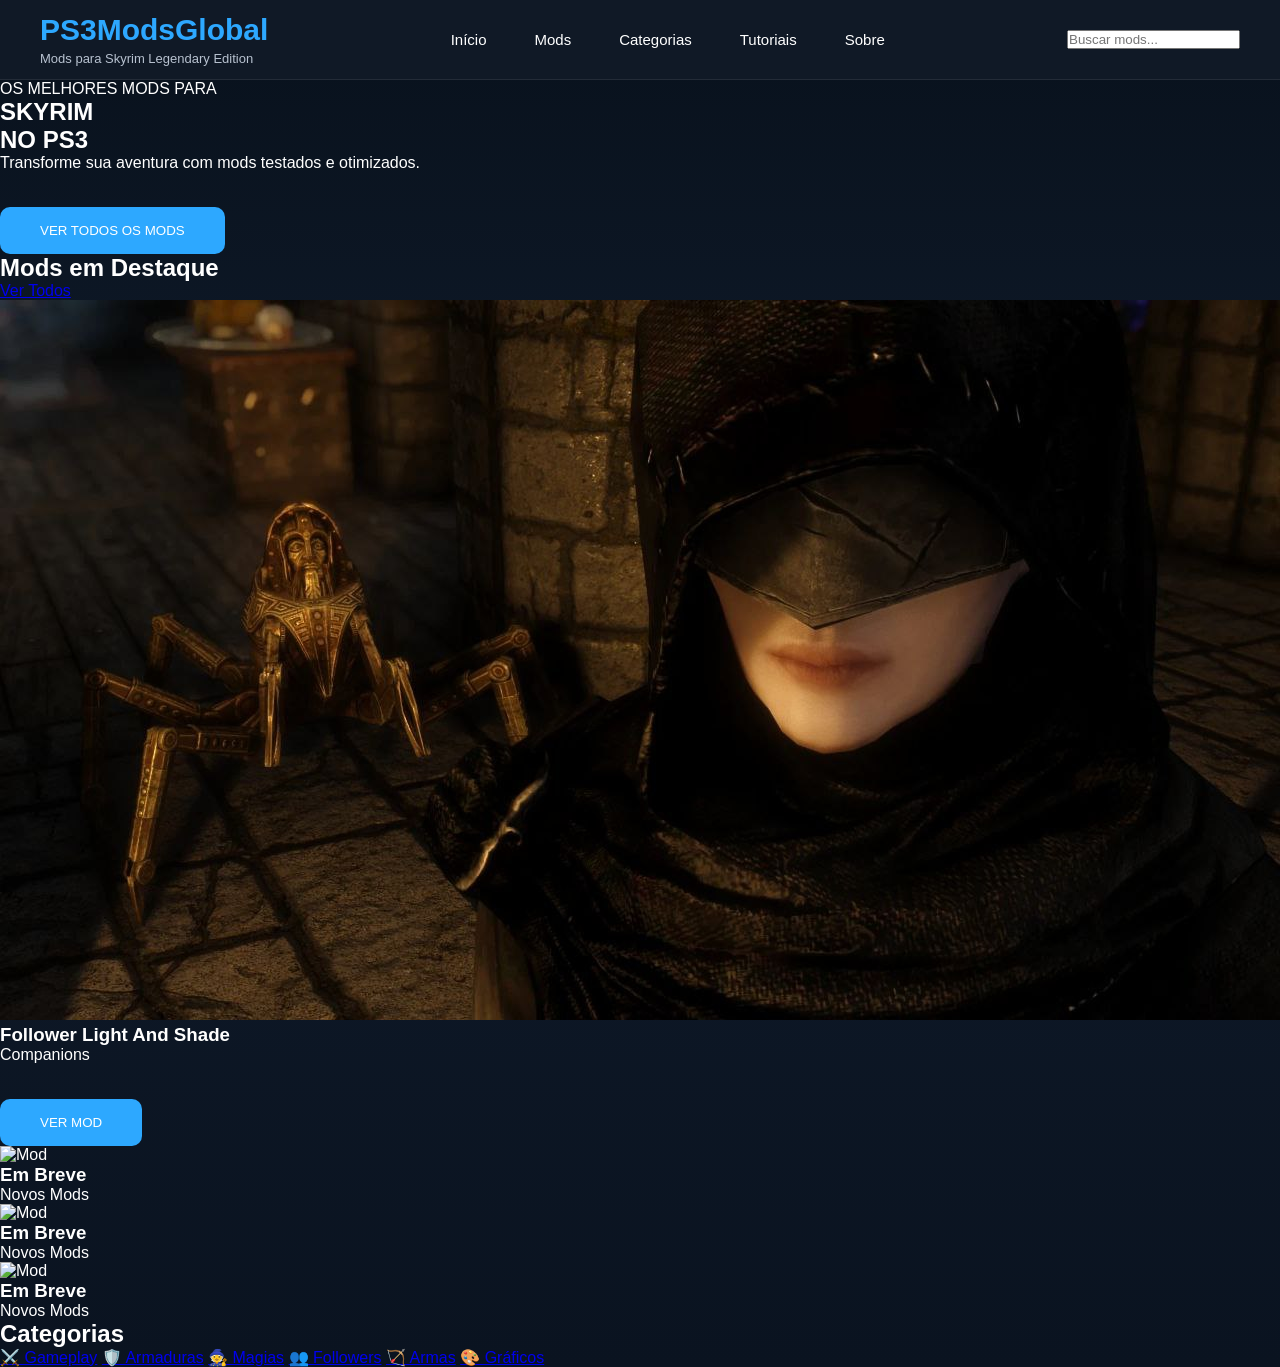
==== commit a245ad4d: "Update index.html" ====
--- a/index.html
+++ b/index.html
@@ -70,3 +70,110 @@
 </div>
 
 </section>
+<section class="destaques">
+
+<div class="container">
+
+<div class="titulo-linha">
+
+<h2>Mods em Destaque</h2>
+
+<a href="mods/index.html">Ver Todos</a>
+
+</div>
+
+<div class="cards">
+
+<div class="card">
+
+<img src="imagens/mod1.jpg" alt="Follower Light And Shade">
+
+<div class="info">
+
+<h3>Follower Light And Shade</h3>
+
+<p>Companions</p>
+
+<a href="mods/Follower Light And Shade.html">
+
+<button>VER MOD</button>
+
+</a>
+
+</div>
+
+</div>
+
+<div class="card">
+
+<img src="imagens/mod2.jpg" alt="Mod">
+
+<div class="info">
+
+<h3>Em Breve</h3>
+
+<p>Novos Mods</p>
+
+</div>
+
+</div>
+
+<div class="card">
+
+<img src="imagens/mod3.jpg" alt="Mod">
+
+<div class="info">
+
+<h3>Em Breve</h3>
+
+<p>Novos Mods</p>
+
+</div>
+
+</div>
+
+<div class="card">
+
+<img src="imagens/mod4.jpg" alt="Mod">
+
+<div class="info">
+
+<h3>Em Breve</h3>
+
+<p>Novos Mods</p>
+
+</div>
+
+</div>
+
+</div>
+
+</div>
+
+</section>
+
+<section class="categorias-home">
+
+<div class="container">
+
+<h2>Categorias</h2>
+
+<div class="categorias-grid">
+
+<a href="mods/categorias.html">⚔️ Gameplay</a>
+
+<a href="mods/categorias.html">🛡️ Armaduras</a>
+
+<a href="mods/categorias.html">🧙 Magias</a>
+
+<a href="mods/categorias.html">👥 Followers</a>
+
+<a href="mods/categorias.html">🏹 Armas</a>
+
+<a href="mods/categorias.html">🎨 Gráficos</a>
+
+</div>
+
+</div>
+
+</section>
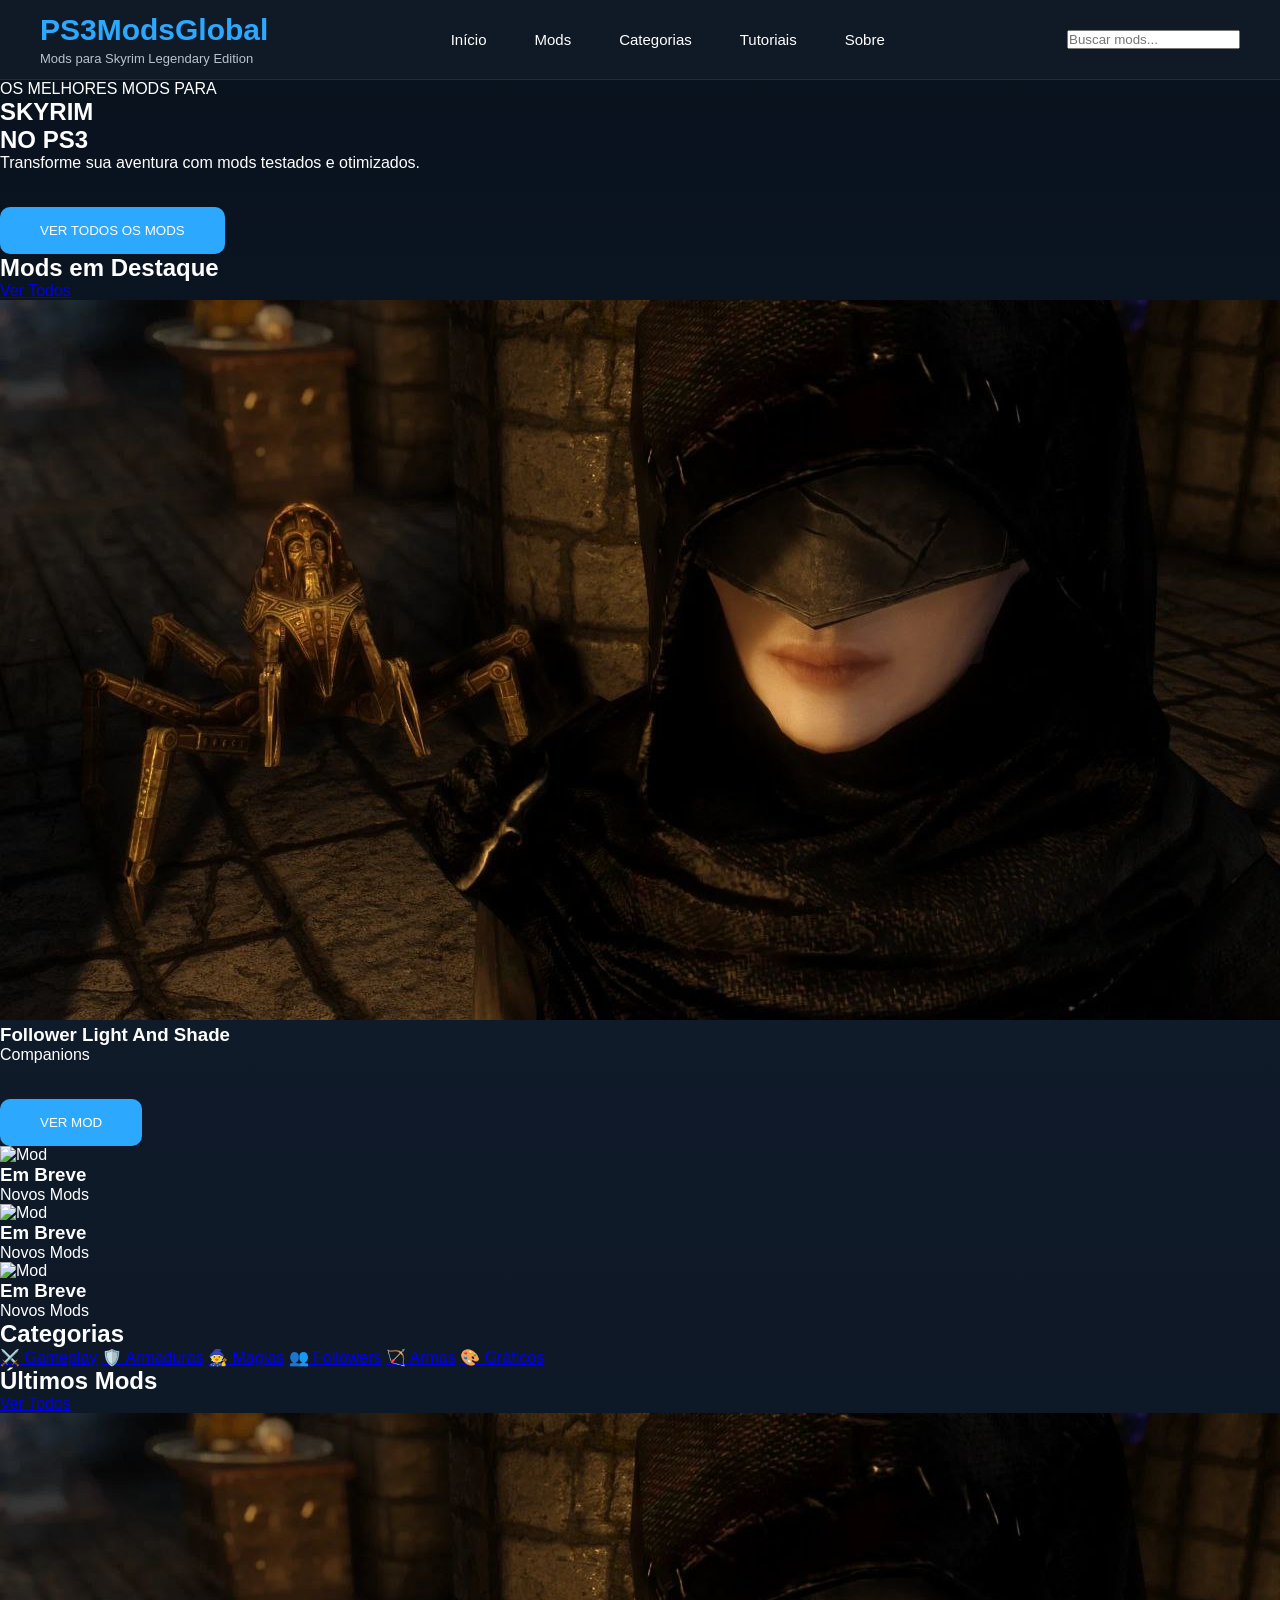
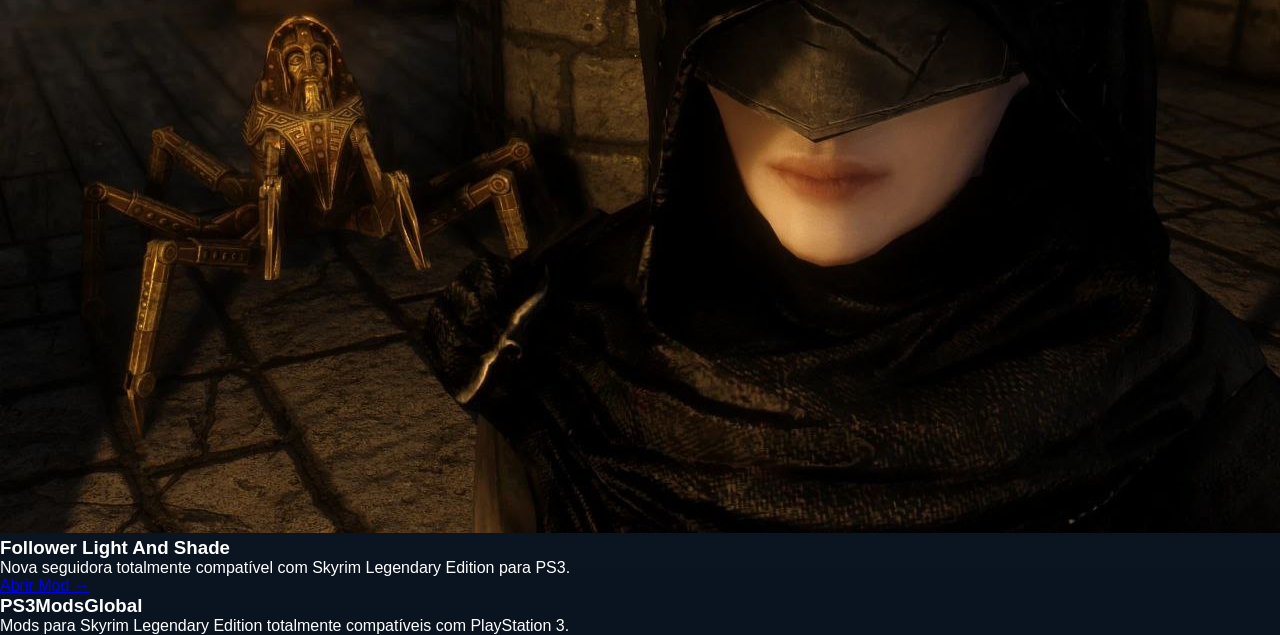
==== commit a4f475ed: "Update index.html" ====
--- a/index.html
+++ b/index.html
@@ -177,3 +177,52 @@
 </div>
 
 </section>
+<section class="ultimos-mods">
+
+<div class="container">
+
+<div class="titulo-linha">
+
+<h2>Últimos Mods</h2>
+
+<a href="mods/index.html">Ver Todos</a>
+
+</div>
+
+<div class="lista-ultimos">
+
+<div class="item-mod">
+
+<img src="imagens/mod1.jpg" alt="Follower Light And Shade">
+
+<div>
+
+<h3>Follower Light And Shade</h3>
+
+<p>Nova seguidora totalmente compatível com Skyrim Legendary Edition para PS3.</p>
+
+<a href="mods/Follower Light And Shade.html">Abrir Mod →</a>
+
+</div>
+
+</div>
+
+</div>
+
+</div>
+
+</section>
+
+<footer>
+
+<div class="container footer-grid">
+
+<div>
+
+<h3>PS3ModsGlobal</h3>
+
+<p>Mods para Skyrim Legendary Edition totalmente compatíveis com PlayStation 3.</p>
+
+</div>
+
+<div>
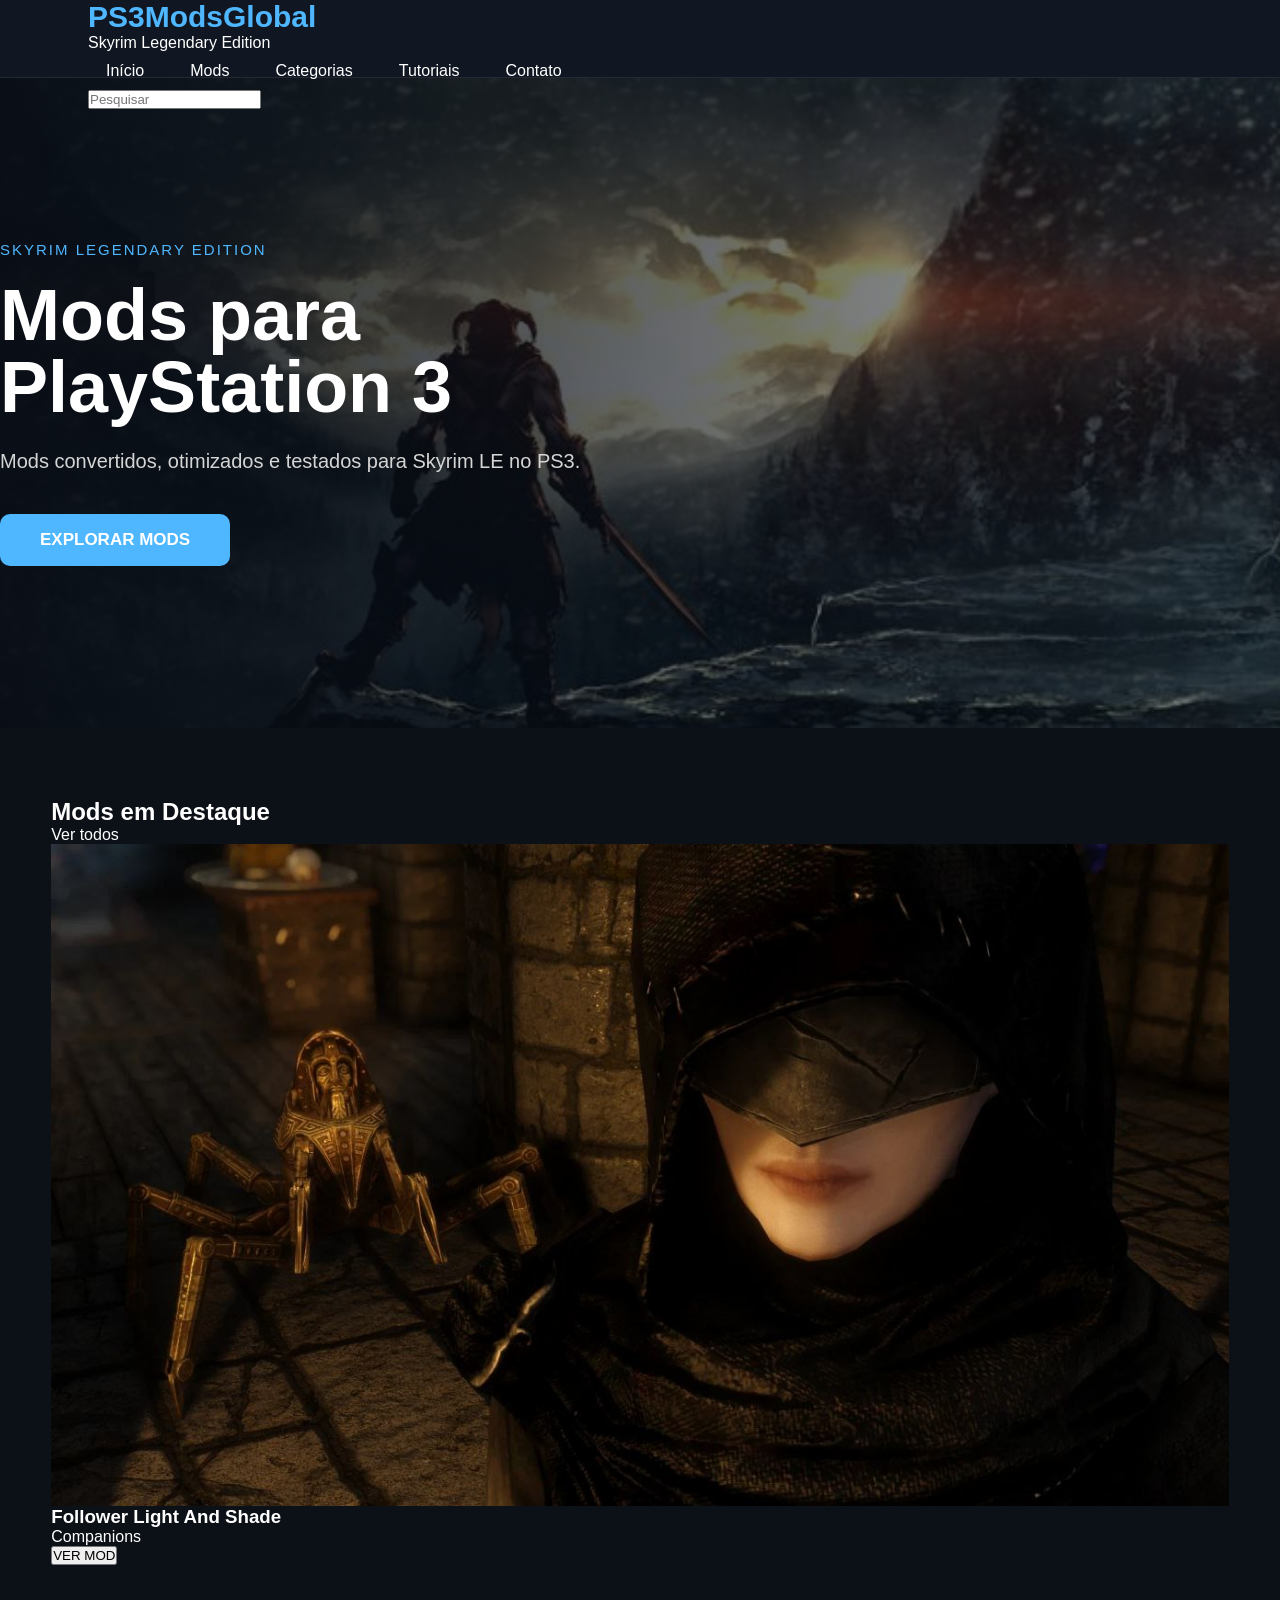
==== commit 3c524d8d: "Update index.html" ====
--- a/index.html
+++ b/index.html
@@ -4,8 +4,7 @@
 <head>
 
 <meta charset="UTF-8">
-
-<meta name="viewport" content="width=device-width, initial-scale=1.0">
+<meta name="viewport" content="width=device-width,initial-scale=1.0">
 
 <title>PS3ModsGlobal</title>
 
@@ -15,15 +14,17 @@
 
 <body>
 
-<header>
+<header class="topo">
 
-<div class="logo">
+<div class="container">
+
+<a class="logo" href="index.html">
 
 <h1>PS3ModsGlobal</h1>
 
-<p>Mods para Skyrim Legendary Edition</p>
+<span>Skyrim Legendary Edition</span>
 
-</div>
+</a>
 
 <nav>
 
@@ -35,13 +36,15 @@
 
 <a href="#">Tutoriais</a>
 
-<a href="#">Sobre</a>
+<a href="#">Contato</a>
 
 </nav>
 
-<div class="pesquisa-topo">
+<div class="search">
 
-<input type="text" placeholder="Buscar mods...">
+<input type="text" placeholder="Pesquisar">
+
+</div>
 
 </div>
 
@@ -49,46 +52,49 @@
 
 <section class="hero">
 
-<div class="hero-texto">
+<div class="overlay"></div>
 
-<span>OS MELHORES MODS PARA</span>
+<div class="hero-content">
 
-<h2>SKYRIM<br>NO PS3</h2>
+<span>SKYRIM LEGENDARY EDITION</span>
+
+<h2>Mods para<br>PlayStation 3</h2>
 
 <p>
 
-Transforme sua aventura com mods testados e otimizados.
+Mods convertidos, otimizados e testados para Skyrim LE no PS3.
 
 </p>
 
 <a href="mods/index.html">
 
-<button>VER TODOS OS MODS</button>
+<button>EXPLORAR MODS</button>
 
 </a>
 
 </div>
 
 </section>
-<section class="destaques">
+
+<section class="home">
 
 <div class="container">
 
-<div class="titulo-linha">
+<div class="titulo">
 
 <h2>Mods em Destaque</h2>
 
-<a href="mods/index.html">Ver Todos</a>
+<a href="mods/index.html">Ver todos</a>
 
 </div>
 
-<div class="cards">
+<div class="cards-home">
 
-<div class="card">
+<div class="card-home">
 
-<img src="imagens/mod1.jpg" alt="Follower Light And Shade">
+<img src="imagens/mod1.jpg">
 
-<div class="info">
+<div class="texto">
 
 <h3>Follower Light And Shade</h3>
 
@@ -103,126 +109,3 @@
 </div>
 
 </div>
-
-<div class="card">
-
-<img src="imagens/mod2.jpg" alt="Mod">
-
-<div class="info">
-
-<h3>Em Breve</h3>
-
-<p>Novos Mods</p>
-
-</div>
-
-</div>
-
-<div class="card">
-
-<img src="imagens/mod3.jpg" alt="Mod">
-
-<div class="info">
-
-<h3>Em Breve</h3>
-
-<p>Novos Mods</p>
-
-</div>
-
-</div>
-
-<div class="card">
-
-<img src="imagens/mod4.jpg" alt="Mod">
-
-<div class="info">
-
-<h3>Em Breve</h3>
-
-<p>Novos Mods</p>
-
-</div>
-
-</div>
-
-</div>
-
-</div>
-
-</section>
-
-<section class="categorias-home">
-
-<div class="container">
-
-<h2>Categorias</h2>
-
-<div class="categorias-grid">
-
-<a href="mods/categorias.html">⚔️ Gameplay</a>
-
-<a href="mods/categorias.html">🛡️ Armaduras</a>
-
-<a href="mods/categorias.html">🧙 Magias</a>
-
-<a href="mods/categorias.html">👥 Followers</a>
-
-<a href="mods/categorias.html">🏹 Armas</a>
-
-<a href="mods/categorias.html">🎨 Gráficos</a>
-
-</div>
-
-</div>
-
-</section>
-<section class="ultimos-mods">
-
-<div class="container">
-
-<div class="titulo-linha">
-
-<h2>Últimos Mods</h2>
-
-<a href="mods/index.html">Ver Todos</a>
-
-</div>
-
-<div class="lista-ultimos">
-
-<div class="item-mod">
-
-<img src="imagens/mod1.jpg" alt="Follower Light And Shade">
-
-<div>
-
-<h3>Follower Light And Shade</h3>
-
-<p>Nova seguidora totalmente compatível com Skyrim Legendary Edition para PS3.</p>
-
-<a href="mods/Follower Light And Shade.html">Abrir Mod →</a>
-
-</div>
-
-</div>
-
-</div>
-
-</div>
-
-</section>
-
-<footer>
-
-<div class="container footer-grid">
-
-<div>
-
-<h3>PS3ModsGlobal</h3>
-
-<p>Mods para Skyrim Legendary Edition totalmente compatíveis com PlayStation 3.</p>
-
-</div>
-
-<div>
--- a/style.css
+++ b/style.css
@@ -1,728 +1,748 @@
-/* =========================================
-   PS3ModsGlobal v2
-   PARTE 1
-=========================================*/
+/*======================================
+PS3ModsGlobal v3
+======================================*/
 
 *{
-    margin:0;
-    padding:0;
-    box-sizing:border-box;
-}
-
-html{
-    scroll-behavior:smooth;
+margin:0;
+padding:0;
+box-sizing:border-box;
 }
 
 body{
 
-    font-family:Arial,Helvetica,sans-serif;
-
-    background:
-    linear-gradient(180deg,#08111c 0%,#101b2b 40%,#0a1320 100%);
-
-    color:#ffffff;
-
-}
-
-/* =======================
-   SCROLL
-======================= */
-
-::-webkit-scrollbar{
-
-    width:10px;
-
-}
-
-::-webkit-scrollbar-track{
-
-    background:#09111c;
-
-}
-
-::-webkit-scrollbar-thumb{
-
-    background:#2da8ff;
-
-    border-radius:20px;
-
-}
-
-/* =======================
-   HEADER
-======================= */
+font-family:Segoe UI,Arial,sans-serif;
+
+background:#0c1117;
+
+color:#fff;
+
+}
+
+a{
+
+text-decoration:none;
+
+color:inherit;
+
+}
+
+img{
+
+display:block;
+
+max-width:100%;
+
+}
+
+.container{
+
+width:min(1400px,92%);
+
+margin:auto;
+
+}
+
+/*=========================
+HEADER
+=========================*/
 
 header{
 
-    position:sticky;
-
-    top:0;
-
-    z-index:999;
-
-    width:100%;
-
-    height:80px;
-
-    display:flex;
-
-    align-items:center;
-
-    justify-content:space-between;
-
-    padding:0 40px;
-
-    background:#101926;
-
-    border-bottom:1px solid rgba(255,255,255,.08);
-
-}
-
-/* =======================
-   LOGO
-======================= */
+position:fixed;
+
+top:0;
+
+left:0;
+
+width:100%;
+
+height:78px;
+
+background:#111722;
+
+display:flex;
+
+align-items:center;
+
+justify-content:space-between;
+
+padding:0 40px;
+
+border-bottom:1px solid rgba(255,255,255,.08);
+
+z-index:999;
+
+}
+
+.logo h1{
+
+font-size:30px;
+
+color:#4fb7ff;
+
+}
+
+.logo p{
+
+font-size:13px;
+
+color:#b7c3cf;
+
+margin-top:3px;
+
+}
+
+nav{
+
+display:flex;
+
+gap:10px;
+
+}
+
+nav a{
+
+padding:10px 18px;
+
+border-radius:8px;
+
+transition:.25s;
+
+}
+
+nav a:hover{
+
+background:#4fb7ff;
+
+}
+
+.pesquisa-topo{
+
+display:flex;
+
+align-items:center;
+
+}
+
+.pesquisa-topo input{
+
+width:240px;
+
+height:42px;
+
+border:none;
+
+outline:none;
+
+border-radius:8px;
+
+padding:0 15px;
+
+background:#1b2432;
+
+color:white;
+
+}
+
+/*=========================
+HERO
+=========================*/
+
+.hero{
+
+margin-top:78px;
+
+height:650px;
+
+background:
+
+linear-gradient(to right,
+rgba(8,12,20,.92),
+rgba(8,12,20,.35)),
+
+url("imagens/banner.jpg");
+
+background-size:cover;
+
+background-position:center;
+
+display:flex;
+
+align-items:center;
+
+}
+
+.hero-texto{
+
+width:min(700px,90%);
+
+margin-left:8%;
+
+}
+
+.hero span{
+
+color:#4fb7ff;
+
+letter-spacing:2px;
+
+font-size:15px;
+
+}
+
+.hero h2{
+
+font-size:72px;
+
+line-height:1;
+
+margin:20px 0;
+
+}
+
+.hero p{
+
+font-size:20px;
+
+color:#d5d5d5;
+
+line-height:1.8;
+
+max-width:600px;
+
+}
+
+.hero button{
+
+margin-top:35px;
+
+padding:16px 40px;
+
+background:#4fb7ff;
+
+border:none;
+
+border-radius:10px;
+
+font-size:17px;
+
+font-weight:bold;
+
+color:white;
+
+cursor:pointer;
+
+}
+/*======================================
+SEÇÕES
+======================================*/
+
+section{
+
+padding:70px 0;
+
+}
+
+.titulo-linha{
+
+display:flex;
+
+justify-content:space-between;
+
+align-items:center;
+
+margin-bottom:30px;
+
+}
+
+.titulo-linha h2{
+
+font-size:34px;
+
+}
+
+.titulo-linha a{
+
+color:#4fb7ff;
+
+font-weight:bold;
+
+}
+
+/*======================================
+CARDS
+======================================*/
+
+.cards{
+
+display:grid;
+
+grid-template-columns:repeat(auto-fill,minmax(280px,1fr));
+
+gap:25px;
+
+}
+
+.card{
+
+background:#171f2b;
+
+border-radius:14px;
+
+overflow:hidden;
+
+transition:.25s;
+
+border:1px solid rgba(255,255,255,.05);
+
+}
+
+.card:hover{
+
+transform:translateY(-6px);
+
+}
+
+.card img{
+
+width:100%;
+
+aspect-ratio:16/9;
+
+object-fit:cover;
+
+}
+
+.card .info{
+
+padding:18px;
+
+}
+
+.card h3{
+
+font-size:22px;
+
+margin-bottom:10px;
+
+color:#4fb7ff;
+
+}
+/*======================================
+ÚLTIMOS MODS
+======================================*/
+
+.ultimos-mods{
+
+background:#0f151f;
+
+}
+
+.lista-ultimos{
+
+display:flex;
+
+flex-direction:column;
+
+gap:20px;
+
+}
+
+.item-mod{
+
+display:flex;
+
+align-items:center;
+
+gap:20px;
+
+background:#171f2b;
+
+border-radius:14px;
+
+padding:18px;
+
+transition:.25s;
+
+}
+
+.item-mod:hover{
+
+transform:translateY(-4px);
+
+}
+
+.item-mod img{
+
+width:220px;
+
+height:120px;
+
+object-fit:cover;
+
+border-radius:10px;
+
+}
+
+.item-mod h3{
+
+font-size:24px;
+
+margin-bottom:8px;
+
+color:#4fb7ff;
+
+}
+
+.item-mod p{
+
+color:#cfd7df;
+
+line-height:1.6;
+
+margin-bottom:10px;
+
+}
+
+.item-mod a{
+
+color:#4fb7ff;
+
+font-weight:bold;
+
+}
+
+/*======================================
+FOOTER
+======================================*/
+
+footer{
+
+background:#101722;
+
+margin-top:80px;
+
+padding-top:50px;
+
+border-top:1px solid rgba(255,255,255,.08);
+
+}
+
+.footer-grid{
+
+display:grid;
+
+grid-template-columns:2fr 1fr 1fr;
+
+gap:40px;
+
+padding-bottom:40px;
+
+}
+
+.footer-grid h3{
+
+font-size:28px;
+
+margin-bottom:15px;
+
+color:#4fb7ff;
+
+}
+
+.footer-grid h4{
+
+margin-bottom:15px;
+
+}
+
+.footer-grid p{
+
+color:#cfd7df;
+
+line-height:1.8;
+
+}
+
+.footer-grid ul{
+
+list-style:none;
+
+}
+
+.footer-grid li{
+
+margin-bottom:10px;
+
+}
+
+.footer-grid a{
+
+color:#cfd7df;
+
+}
+
+.footer-grid a:hover{
+
+color:#4fb7ff;
+
+}
+
+.copyright{
+
+padding:20px;
+
+text-align:center;
+
+border-top:1px solid rgba(255,255,255,.08);
+
+color:#94a3b8;
+
+}
+
+/*======================================
+MASCOTE
+======================================*/
+
+.mascote{
+
+position:fixed;
+
+right:20px;
+
+bottom:20px;
+
+z-index:9999;
+
+display:flex;
+
+flex-direction:column;
+
+align-items:center;
+
+}
+
+.mascote img{
+
+width:90px;
+
+}
+
+.fala{
+
+margin-top:8px;
+
+padding:10px 14px;
+
+background:#1b2432;
+
+border-radius:10px;
+
+font-size:13px;
+
+text-align:center;
+
+max-width:180px;
+
+}
+/*======================================
+RESPONSIVO
+======================================*/
+
+@media (max-width:1100px){
+
+header{
+
+padding:0 20px;
+
+}
+
+.hero h2{
+
+font-size:56px;
+
+}
+
+.hero{
+
+height:520px;
+
+}
+
+.footer-grid{
+
+grid-template-columns:1fr;
+
+}
+
+}
+
+@media (max-width:768px){
+
+header{
+
+position:relative;
+
+height:auto;
+
+padding:20px;
+
+flex-direction:column;
+
+gap:20px;
+
+}
 
 .logo{
 
-    display:flex;
-
-    flex-direction:column;
+text-align:center;
+
+}
+
+nav{
+
+width:100%;
+
+display:flex;
+
+flex-wrap:wrap;
+
+justify-content:center;
+
+}
+
+nav a{
+
+padding:10px 15px;
+
+}
+
+.pesquisa-topo{
+
+width:100%;
+
+justify-content:center;
+
+}
+
+.pesquisa-topo input{
+
+width:100%;
+
+max-width:450px;
+
+}
+
+.hero{
+
+margin-top:0;
+
+height:420px;
+
+justify-content:center;
+
+text-align:center;
+
+padding:30px;
+
+}
+
+.hero-texto{
+
+margin:0;
+
+}
+
+.hero h2{
+
+font-size:42px;
+
+}
+
+.hero p{
+
+font-size:17px;
+
+}
+
+.cards{
+
+grid-template-columns:1fr;
+
+}
+
+.item-mod{
+
+flex-direction:column;
+
+align-items:flex-start;
+
+}
+
+.item-mod img{
+
+width:100%;
+
+height:220px;
+
+}
+
+.categorias-grid{
+
+grid-template-columns:1fr 1fr;
+
+}
+
+}
+
+@media (max-width:500px){
+
+.hero{
+
+height:360px;
+
+}
+
+.hero h2{
+
+font-size:34px;
+
+}
+
+.hero p{
+
+font-size:15px;
+
+}
+
+.hero button{
+
+width:100%;
+
+}
+
+.categorias-grid{
+
+grid-template-columns:1fr;
 
 }
 
 .logo h1{
 
-    color:#2da8ff;
-
-    font-size:30px;
-
-    font-weight:bold;
+font-size:24px;
 
 }
 
 .logo p{
 
-    margin-top:4px;
-
-    font-size:13px;
-
-    color:#b8c2d0;
-
-}
-
-/* =======================
-   MENU
-======================= */
-
-nav{
-
-    display:flex;
-
-    align-items:center;
-
-    gap:12px;
-
-}
-
-nav a{
-
-    color:#ffffff;
-
-    text-decoration:none;
-
-    font-size:15px;
-
-    padding:12px 18px;
-
-    border-radius:8px;
-
-    transition:.25s;
-
-}
-
-nav a:hover{
-
-    background:#2da8ff;
-
-}
-
-/* =======================
-   BANNER
-======================= */
-
-.banner{
-
-    width:100%;
-
-    height:520px;
-
-    background:
-
-    linear-gradient(
-    rgba(6,10,18,.45),
-    rgba(6,10,18,.75)
-    ),
-
-    url("imagens/banner.jpg");
-
-    background-size:cover;
-
-    background-position:center;
-
-    display:flex;
-
-    align-items:center;
-
-    padding-left:8%;
-
-}
-
-.banner-texto{
-
-    max-width:650px;
-
-}
-
-.banner-texto h2{
-
-    font-size:58px;
-
-    margin-bottom:20px;
-
-}
-
-.banner-texto p{
-
-    font-size:20px;
-
-    color:#d8d8d8;
-
-    line-height:1.7;
-
-}
-
-/* =======================
-   BOTÃO
-======================= */
-
-button{
-
-    margin-top:35px;
-
-    padding:16px 40px;
-
-    border:none;
-
-    border-radius:10px;
-
-    background:#2da8ff;
-
-    color:white;
-
-    font-size:
-/* =========================================
-   PS3ModsGlobal v2
-   PARTE 2
-   CONTEÚDO / CARDS
-=========================================*/
-
-/* =======================
-   SEÇÕES
-======================= */
-
-section{
-
-    width:100%;
-
-}
-
-.sobre,
-.mods{
-
-    width:100%;
-
-    max-width:1400px;
-
-    margin:auto;
-
-    padding:60px 30px;
-
-}
-
-.sobre h2,
-.mods h2{
-
-    font-size:38px;
-
-    color:#2da8ff;
-
-    margin-bottom:20px;
-
-}
-
-.sobre p{
-
-    font-size:18px;
-
-    color:#d8d8d8;
-
-    line-height:1.8;
-
-}
-
-/* =======================
-   PESQUISA
-======================= */
-
-.pesquisa{
-
-    width:100%;
-
-    display:flex;
-
-    justify-content:center;
-
-    margin:35px 0 50px;
-
-}
-
-.pesquisa input{
-
-    width:100%;
-
-    max-width:700px;
-
-    padding:18px 22px;
-
-    border:none;
-
-    outline:none;
-
-    border-radius:12px;
-
-    background:#182334;
-
-    color:#ffffff;
-
-    font-size:16px;
-
-}
-
-.pesquisa input::placeholder{
-
-    color:#a8b5c7;
-
-}
-
-/* =======================
-   GRID
-======================= */
-
-.lista-mods{
-
-    display:grid;
-
-    grid-template-columns:
-    repeat(auto-fill,minmax(340px,1fr));
-
-    gap:30px;
-
-}
-
-/* =======================
-   CARD
-======================= */
-
-.card-mod{
-
-    background:#162233;
-
-    border-radius:16px;
-
-    overflow:hidden;
-
-    transition:.25s;
-
-    border:1px solid rgba(255,255,255,.05);
-
-}
-/* =========================================
-   PS3ModsGlobal v2
-   PARTE 3
-   PÁGINA DO MOD
-=========================================*/
-
-/* =======================
-   BANNER PEQUENO
-======================= */
-
-.banner-pequeno{
-
-    width:100%;
-
-    padding:80px 20px;
-
-    text-align:center;
-
-    background:
-    linear-gradient(
-    rgba(5,10,18,.55),
-    rgba(5,10,18,.80)
-    ),
-    url("../imagens/banner.jpg");
-
-    background-size:cover;
-
-    background-position:center;
-
-}
-
-.banner-pequeno h2{
-
-    font-size:42px;
-
-    margin-bottom:10px;
-
-}
-
-.banner-pequeno p{
-
-    color:#d5d5d5;
-
-    font-size:18px;
-
-}
-
-/* =======================
-   PÁGINA DO MOD
-======================= */
-
-.pagina-mod{
-
-    width:100%;
-
-    max-width:1200px;
-
-    margin:50px auto;
-
-    padding:0 25px;
-
-}
-
-/* =======================
-   CAPA
-======================= */
-
-.capa-mod{
-
-    width:100%;
-
-    border-radius:18px;
-
-    display:block;
-
-    margin-bottom:35px;
-
-}
-
-/* =======================
-   INFORMAÇÕES
-======================= */
-
-.info-mod{
-
-    background:#162233;
-
-    border-radius:18px;
-
-    padding:35px;
-
-    margin-bottom:40px;
-
-}
-
-.info-mod h1{
-
-    font-size:40px;
-
-    color:#2da8ff;
-
-    margin-bottom:20px;
-
-}
-
-.info-mod p{
-
-    line-height:1.9;
-
-    color:#d8d8d8;
-
-    font-size:18px;
-
-    margin-bottom:20px;
-
-}
-
-.info-mod strong{
-
-    color:white;
-
-}
-
-/* =======================
-   DOWNLOAD
-======================= */
-
-.download{
-
-    display:inline-block;
-
-    margin-top:15px;
-
-    background:#2da8ff;
-
-    color:white;
-
-    text-decoration:none;
-
-    padding:15px 35px;
-
-    border-radius:10px;
-
-    font-weight:bold;
-
-    transition:.25s;
-
-}
-
-.download:hover{
-
-    background:#4ab9ff;
-
-}
-
-/* =======================
-   GALERIA
-======================= */
-
-.galeria{
-
-    display:grid;
-
-    grid-template-columns:
-    repeat(auto-fill,minmax(260px,1fr));
-
-    gap:25px;
-
-}
-
-.galeria img{
-
-    width:100%;
-
-    border-radius:15px;
-
-    display:block;
-
-    transition:.25s;
-
-}
-
-.galeria img:hover{
-
-    transform:scale(1.03);
-
-}
-/* =========================================
-   PS3ModsGlobal v2
-   PARTE 4
-   RODAPÉ • MASCOTE • RESPONSIVO
-=========================================*/
-
-/* =======================
-   FOOTER
-======================= */
-
-footer{
-
-    margin-top:80px;
-
-    background:#101926;
-
-    padding:35px;
-
-    text-align:center;
-
-    color:#9aa8ba;
-
-    border-top:1px solid rgba(255,255,255,.08);
-
-}
-
-/* =======================
-   MASCOTE
-======================= */
+font-size:12px;
+
+}
 
 .mascote{
 
-    position:fixed;
-
-    right:20px;
-
-    bottom:20px;
-
-    z-index:9999;
-
-    display:flex;
-
-    flex-direction:column;
-
-    align-items:center;
-
-}
-
-.mascote img{
-
-    width:110px;
-
-    display:block;
-
-}
-
-.fala{
-
-    margin-top:10px;
-
-    background:#162233;
-
-    color:#fff;
-
-    padding:10px 14px;
-
-    border-radius:12px;
-
-    font-size:14px;
-
-    text-align:center;
-
-    max-width:190px;
-
-}
-
-/* =======================
-   RESPONSIVO
-======================= */
-
-@media (max-width:900px){
-
-header{
-
-    height:auto;
-
-    flex-direction:column;
-
-    padding:20px;
-
-}
-
-.logo{
-
-    text-align:center;
-
-}
-
-nav{
-
-    margin-top:20px;
-
-    flex-wrap:wrap;
-
-    justify-content:center;
-
-}
-
-.banner{
-
-    height:360px;
-
-    padding:30px;
-
-    justify-content:center;
-
-    text-align:center;
-
-}
-
-.banner-texto{
-
-    max-width:100%;
-
-}
-
-.banner-texto h2{
-
-    font-size:38px;
-
-}
-
-.banner-texto p{
-
-    font-size:17px;
-
-}
-
-.lista-mods{
-
-    grid-template-columns:1fr;
-
-}
-
-.lista-categorias{
-
-    grid-template-columns:1fr;
-
-}
-
-.info-mod{
-
-    padding:25px;
-
-}
-
-.info-mod h1{
-
-    font-size:30px;
-
-}
-
-.galeria{
-
-    grid-template-columns:1fr;
-
-}
-
-.mascote{
-
-    right:10px;
-
-    bottom:10px;
-
-}
-
-.mascote img{
-
-    width:80px;
-
-}
-
-.fala{
-
-    font-size:12px;
-
-    max-width:140px;
-
-}
-
-}
-
-@
+display:none;
+
+}
+
+}
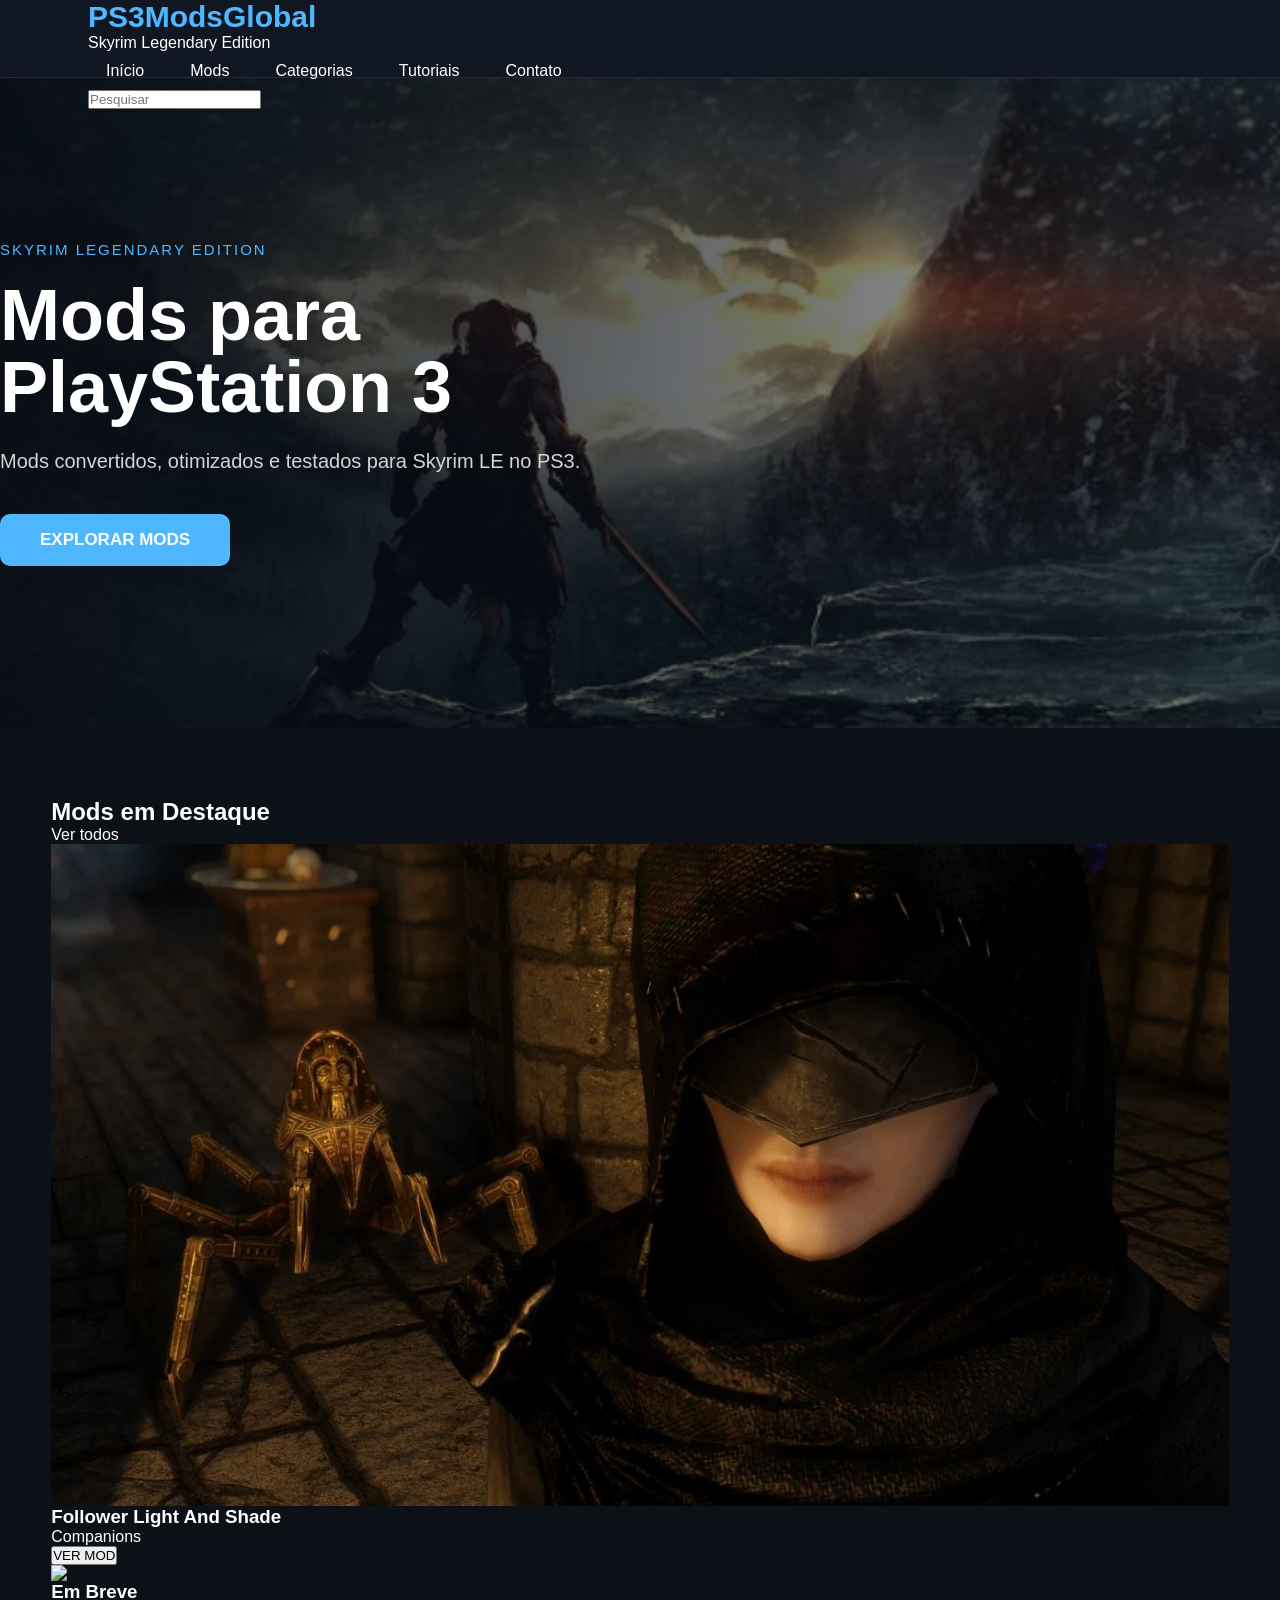
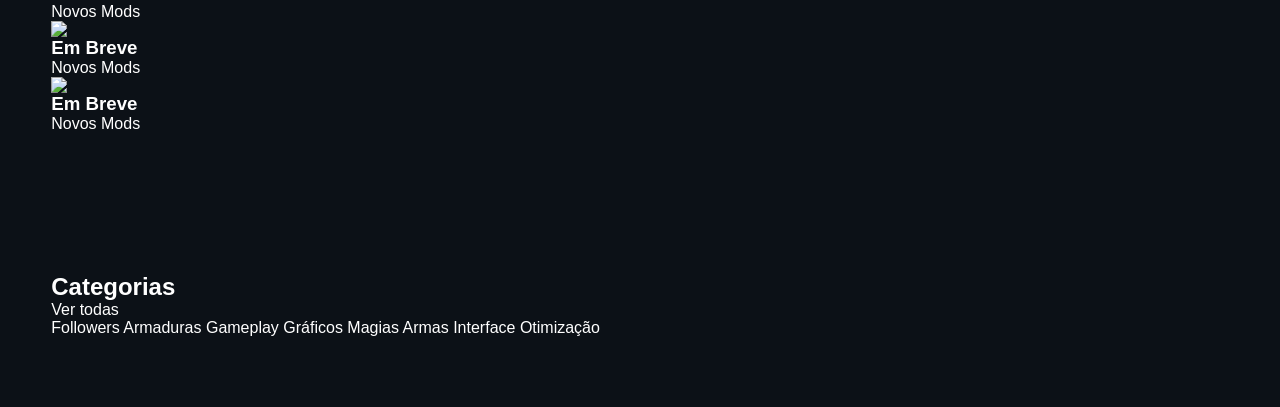
==== commit 0ff99d05: "Update index.html" ====
--- a/index.html
+++ b/index.html
@@ -109,3 +109,86 @@
 </div>
 
 </div>
+<div class="card-home">
+
+<img src="imagens/mod2.jpg">
+
+<div class="texto">
+
+<h3>Em Breve</h3>
+
+<p>Novos Mods</p>
+
+</div>
+
+</div>
+
+<div class="card-home">
+
+<img src="imagens/mod3.jpg">
+
+<div class="texto">
+
+<h3>Em Breve</h3>
+
+<p>Novos Mods</p>
+
+</div>
+
+</div>
+
+<div class="card-home">
+
+<img src="imagens/mod4.jpg">
+
+<div class="texto">
+
+<h3>Em Breve</h3>
+
+<p>Novos Mods</p>
+
+</div>
+
+</div>
+
+</div>
+
+</div>
+
+</section>
+
+<section class="categorias-home">
+
+<div class="container">
+
+<div class="titulo">
+
+<h2>Categorias</h2>
+
+<a href="mods/categorias.html">Ver todas</a>
+
+</div>
+
+<div class="categorias-grid">
+
+<a href="mods/categorias.html">Followers</a>
+
+<a href="mods/categorias.html">Armaduras</a>
+
+<a href="mods/categorias.html">Gameplay</a>
+
+<a href="mods/categorias.html">Gráficos</a>
+
+<a href="mods/categorias.html">Magias</a>
+
+<a href="mods/categorias.html">Armas</a>
+
+<a href="mods/categorias.html">Interface</a>
+
+<a href="mods/categorias.html">Otimização</a>
+
+</div>
+
+</div>
+
+</section>
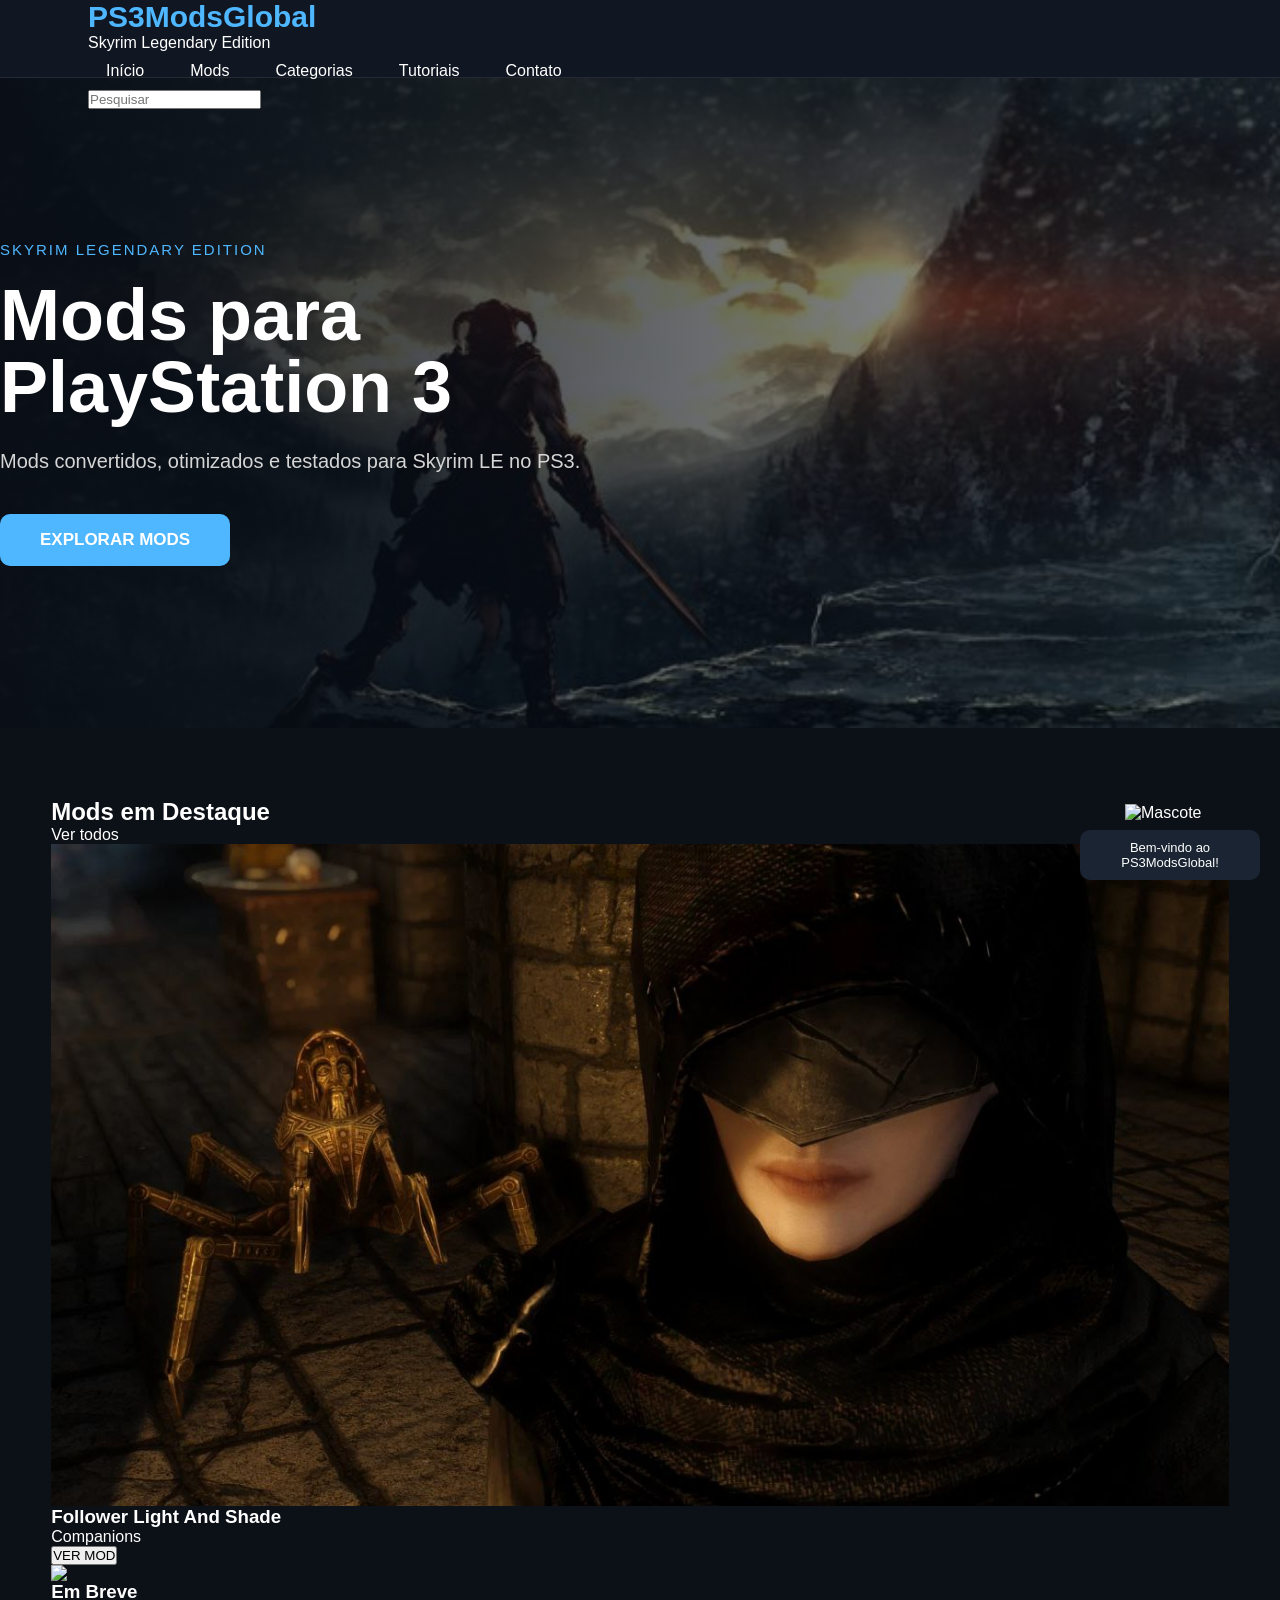
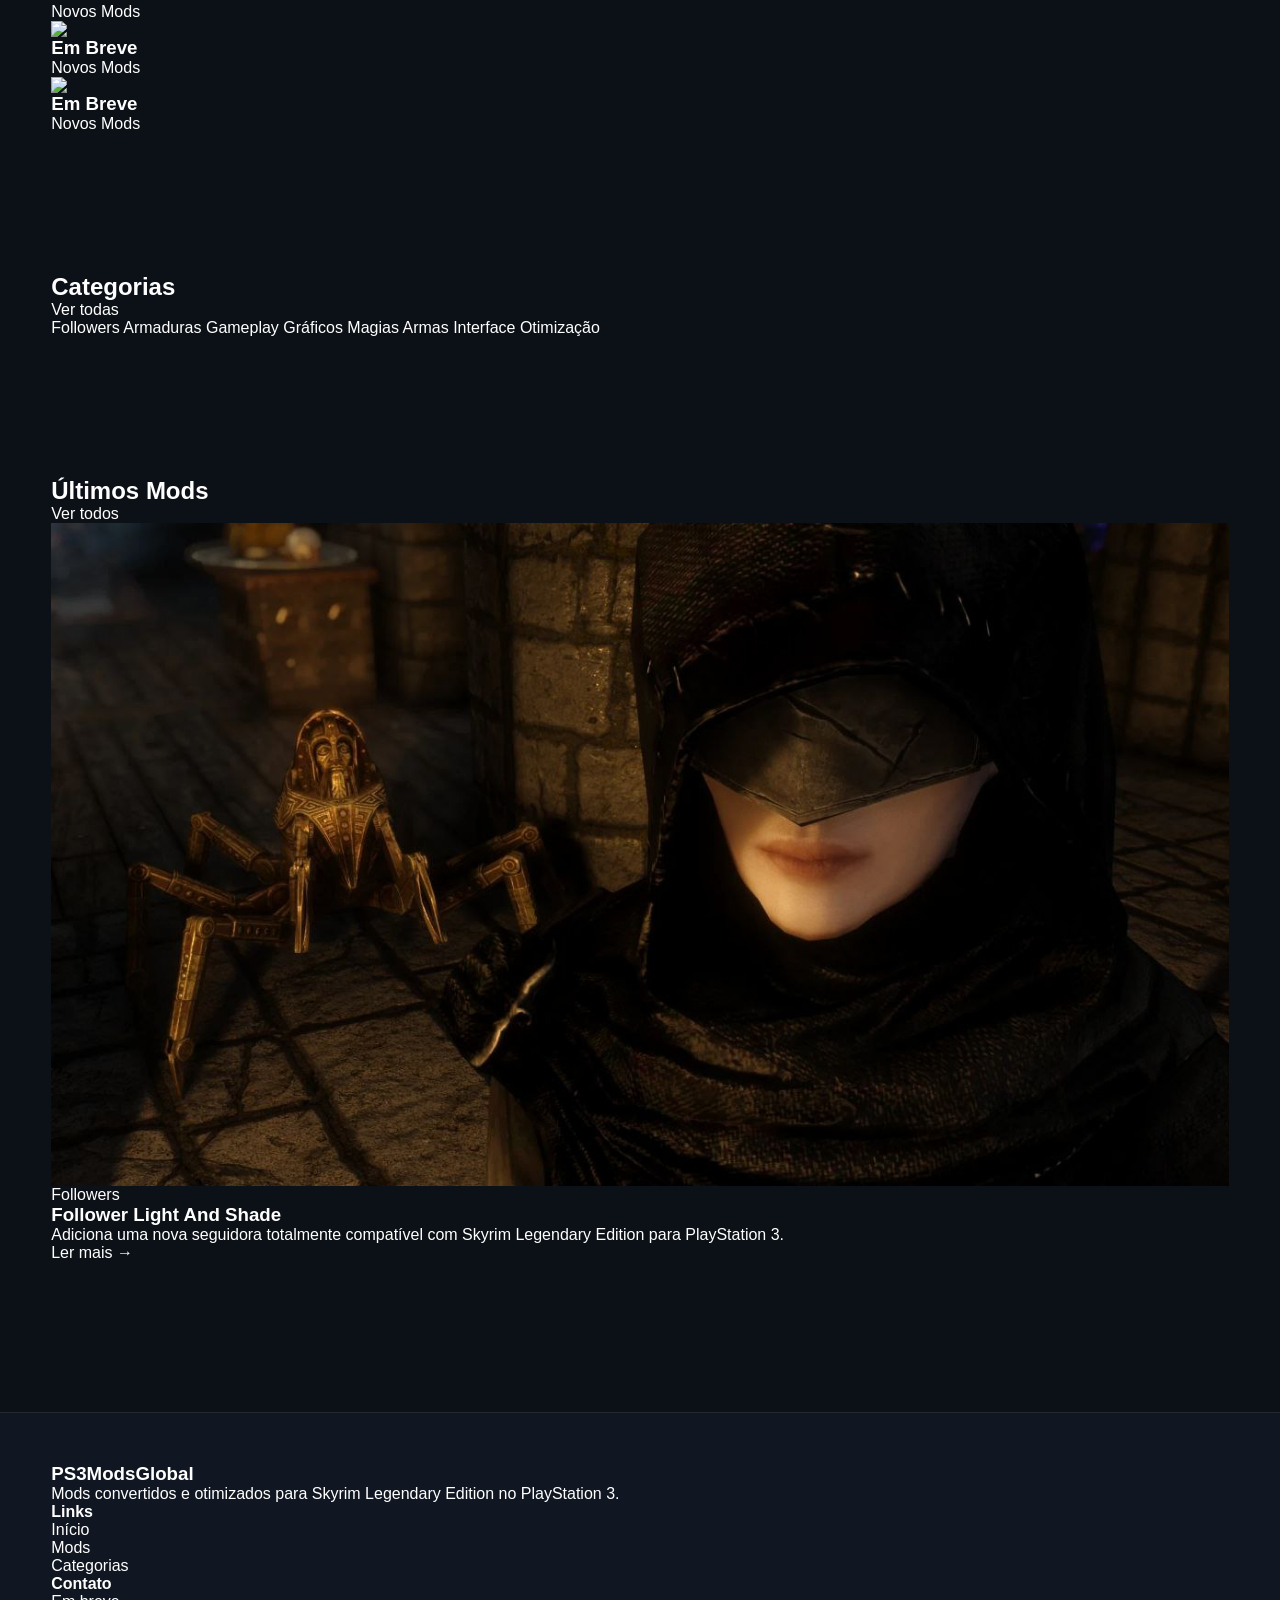
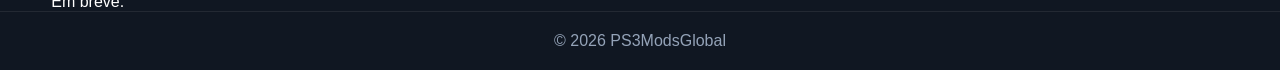
==== commit 39f5e42d: "Update index.html" ====
--- a/index.html
+++ b/index.html
@@ -192,3 +192,110 @@
 </div>
 
 </section>
+<section class="ultimos">
+
+<div class="container">
+
+<div class="titulo">
+
+<h2>Últimos Mods</h2>
+
+<a href="mods/index.html">Ver todos</a>
+
+</div>
+
+<div class="lista-ultimos">
+
+<div class="ultimo-card">
+
+<img src="imagens/mod1.jpg">
+
+<div class="ultimo-info">
+
+<span class="categoria">Followers</span>
+
+<h3>Follower Light And Shade</h3>
+
+<p>
+
+Adiciona uma nova seguidora totalmente compatível com Skyrim Legendary Edition para PlayStation 3.
+
+</p>
+
+<a href="mods/Follower Light And Shade.html">
+
+Ler mais →
+
+</a>
+
+</div>
+
+</div>
+
+</div>
+
+</div>
+
+</section>
+
+<footer>
+
+<div class="container footer">
+
+<div>
+
+<h3>PS3ModsGlobal</h3>
+
+<p>
+
+Mods convertidos e otimizados para Skyrim Legendary Edition no PlayStation 3.
+
+</p>
+
+</div>
+
+<div>
+
+<h4>Links</h4>
+
+<a href="index.html">Início</a><br>
+
+<a href="mods/index.html">Mods</a><br>
+
+<a href="mods/categorias.html">Categorias</a>
+
+</div>
+
+<div>
+
+<h4>Contato</h4>
+
+<p>Em breve.</p>
+
+</div>
+
+</div>
+
+<div class="copyright">
+
+© 2026 PS3ModsGlobal
+
+</div>
+
+</footer>
+
+<div class="mascote">
+
+<img src="imagens/chibi.gif" alt="Mascote">
+
+<div class="fala">
+
+Bem-vindo ao PS3ModsGlobal!
+
+</div>
+
+</div>
+
+</body>
+
+</html>
